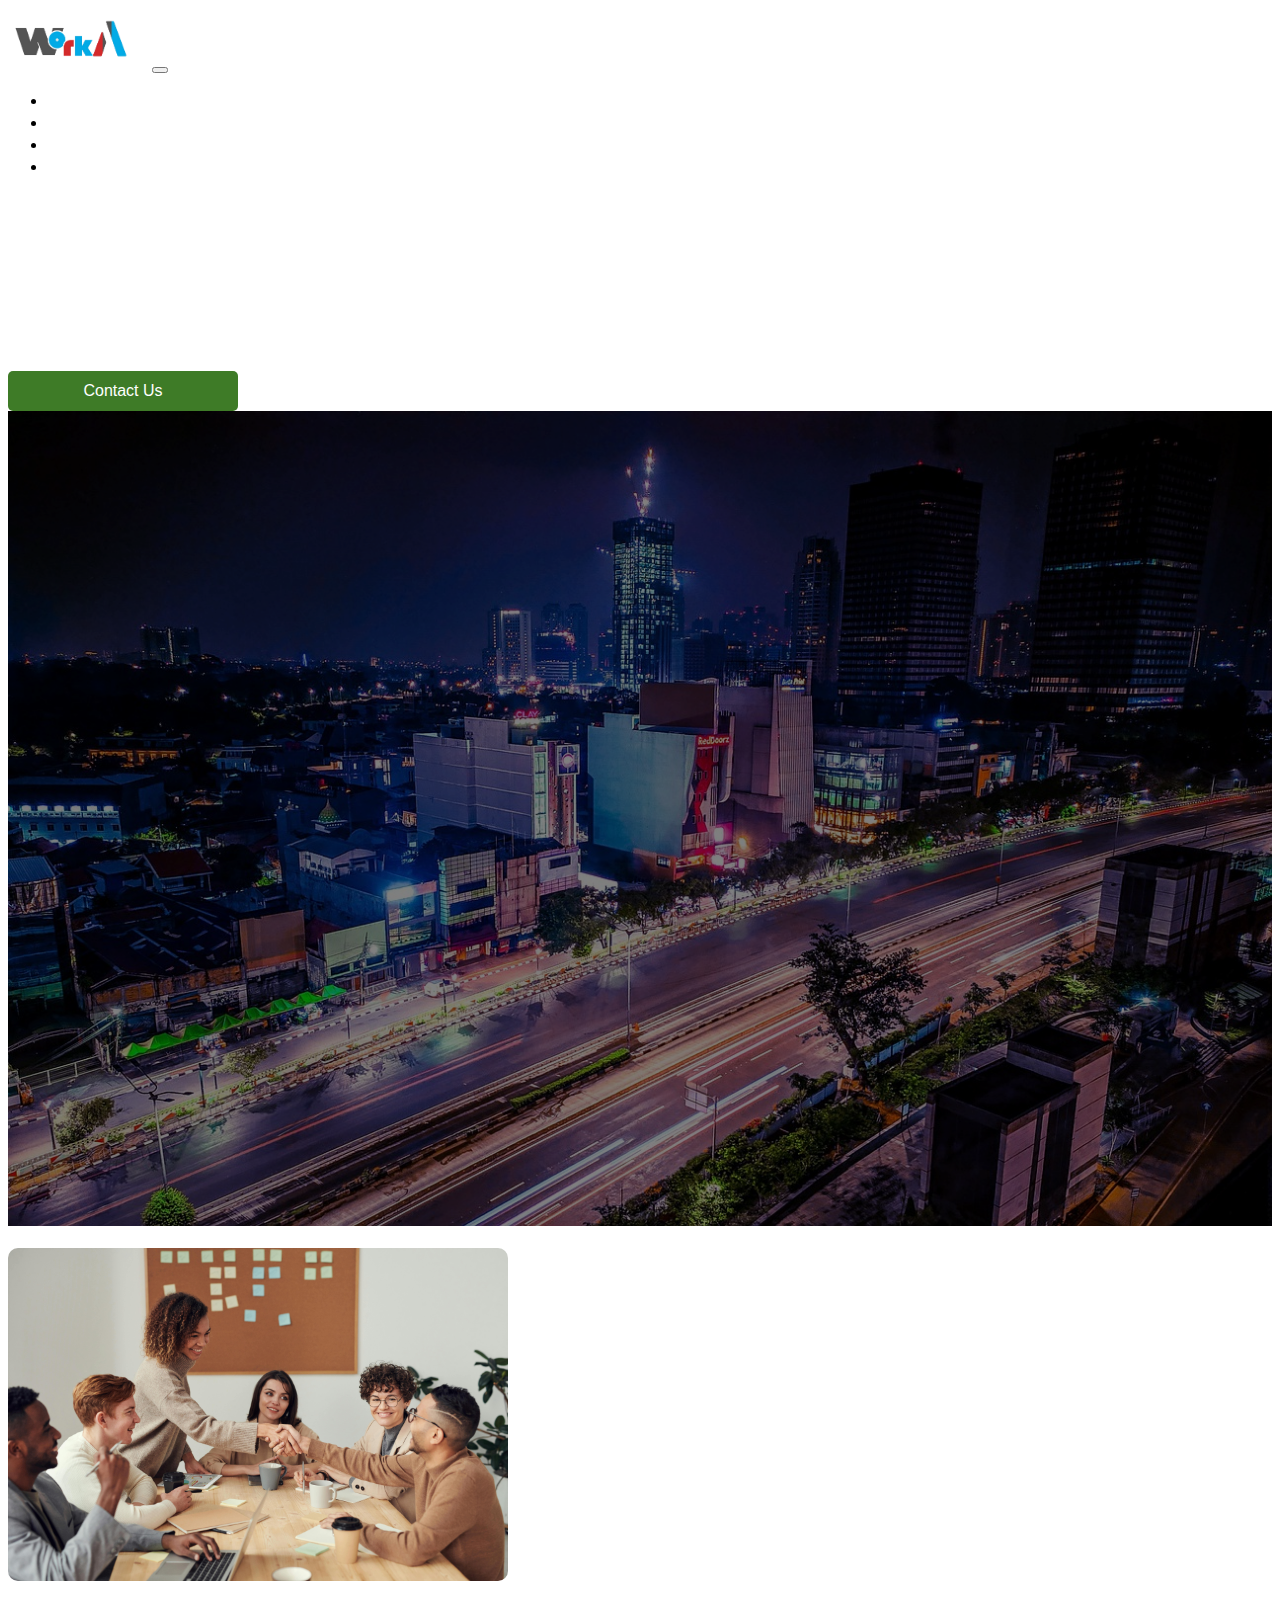
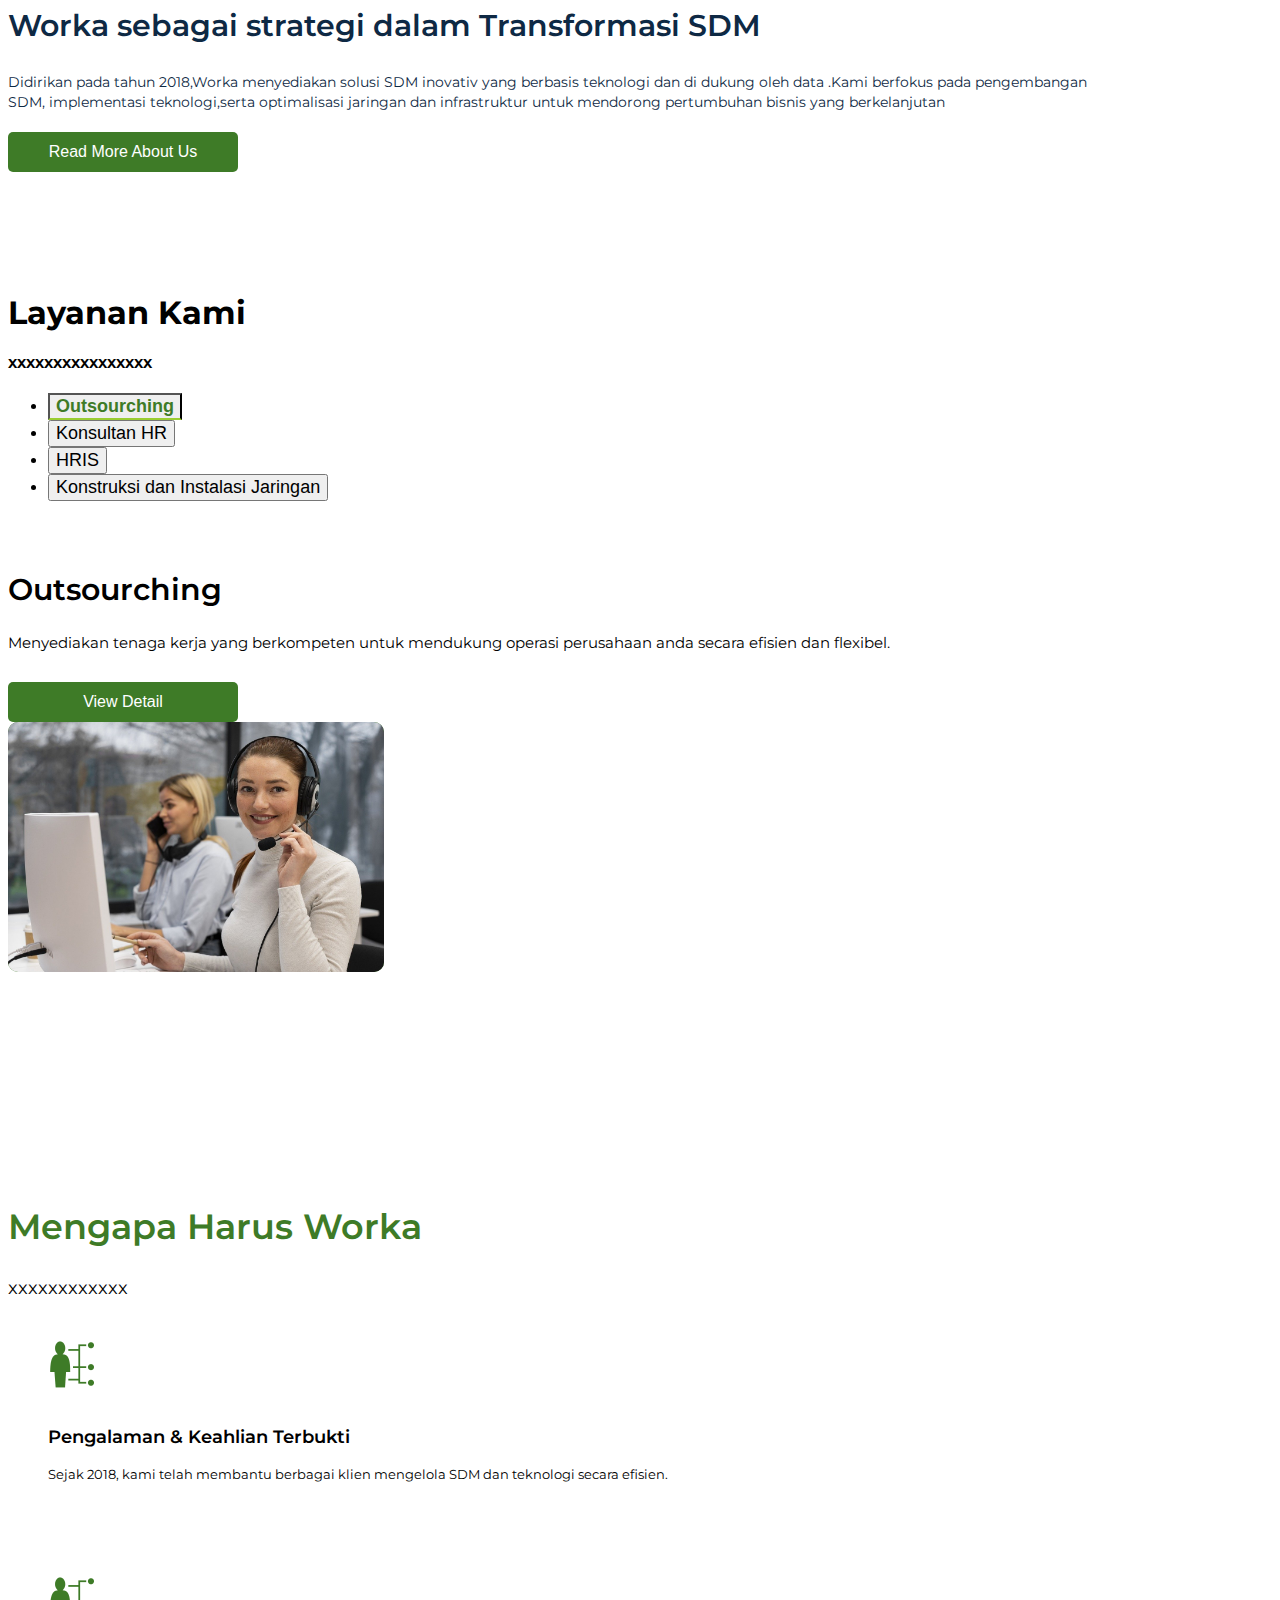
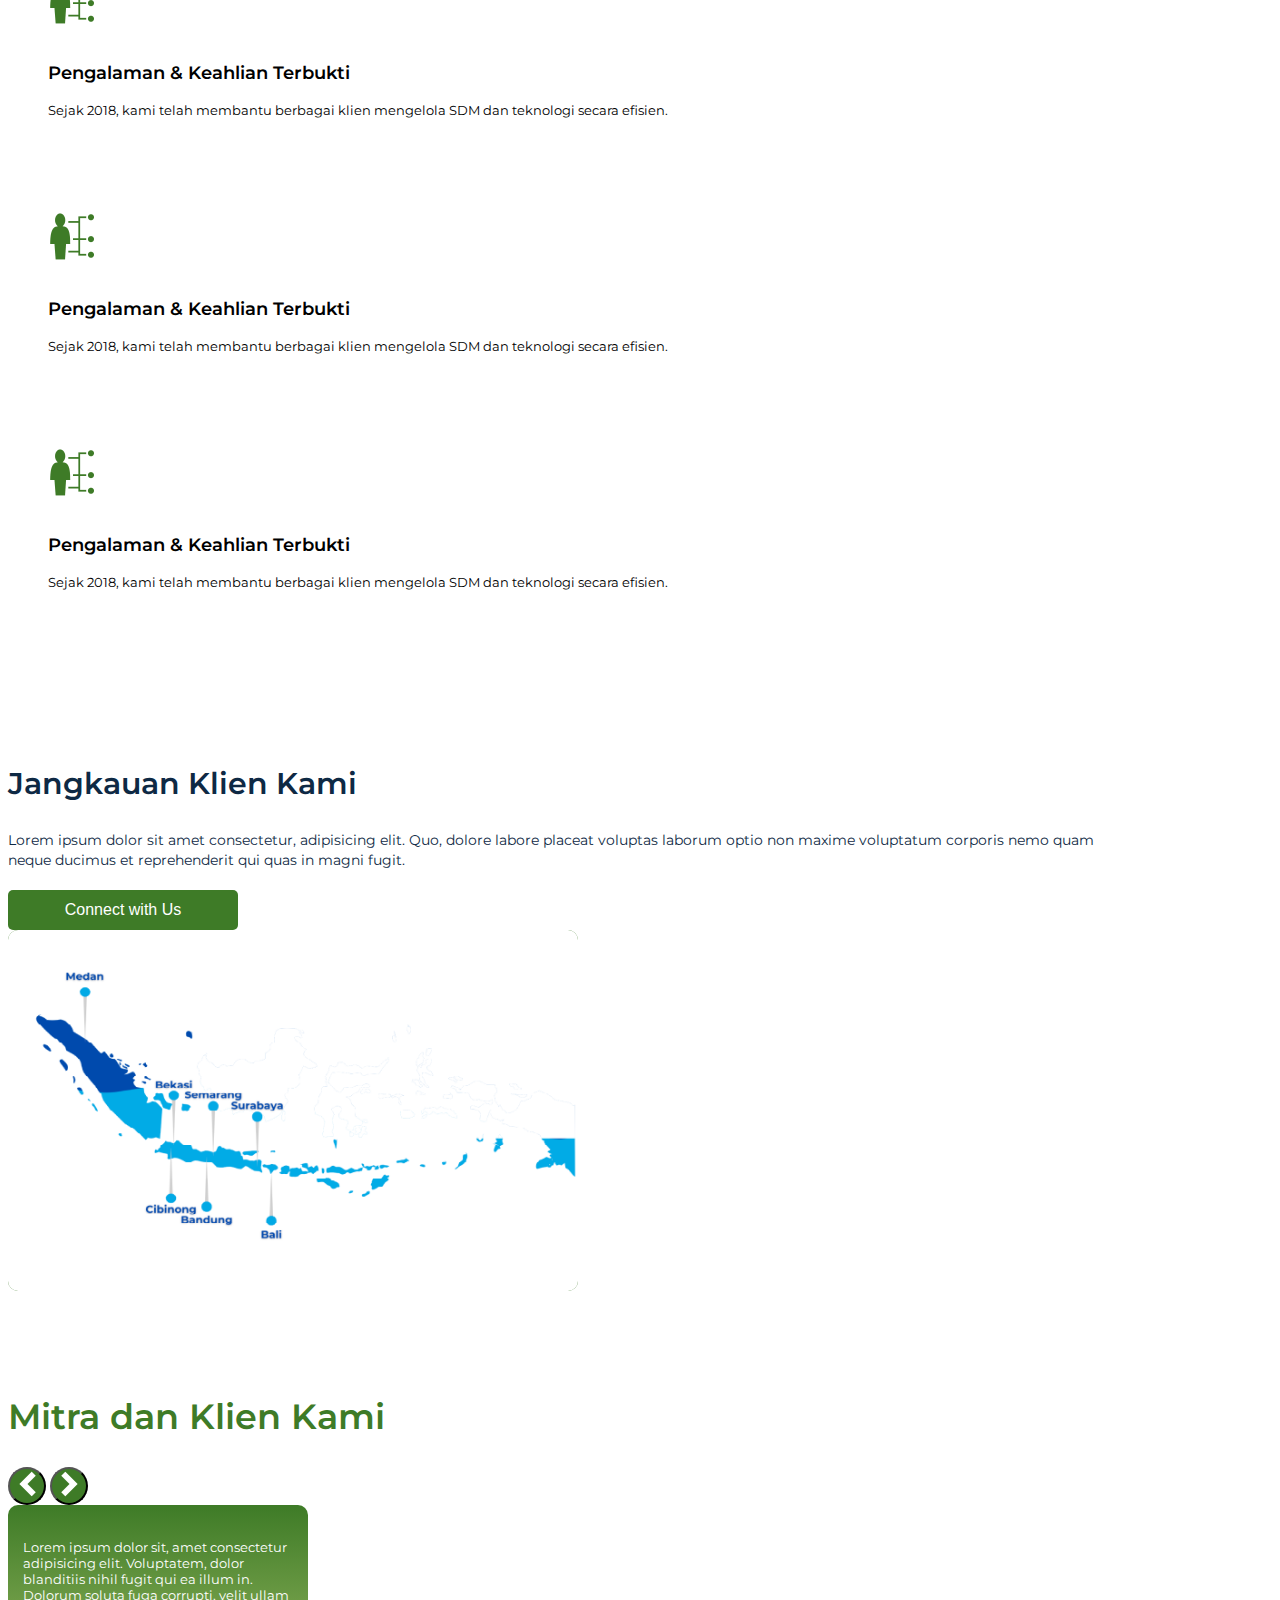
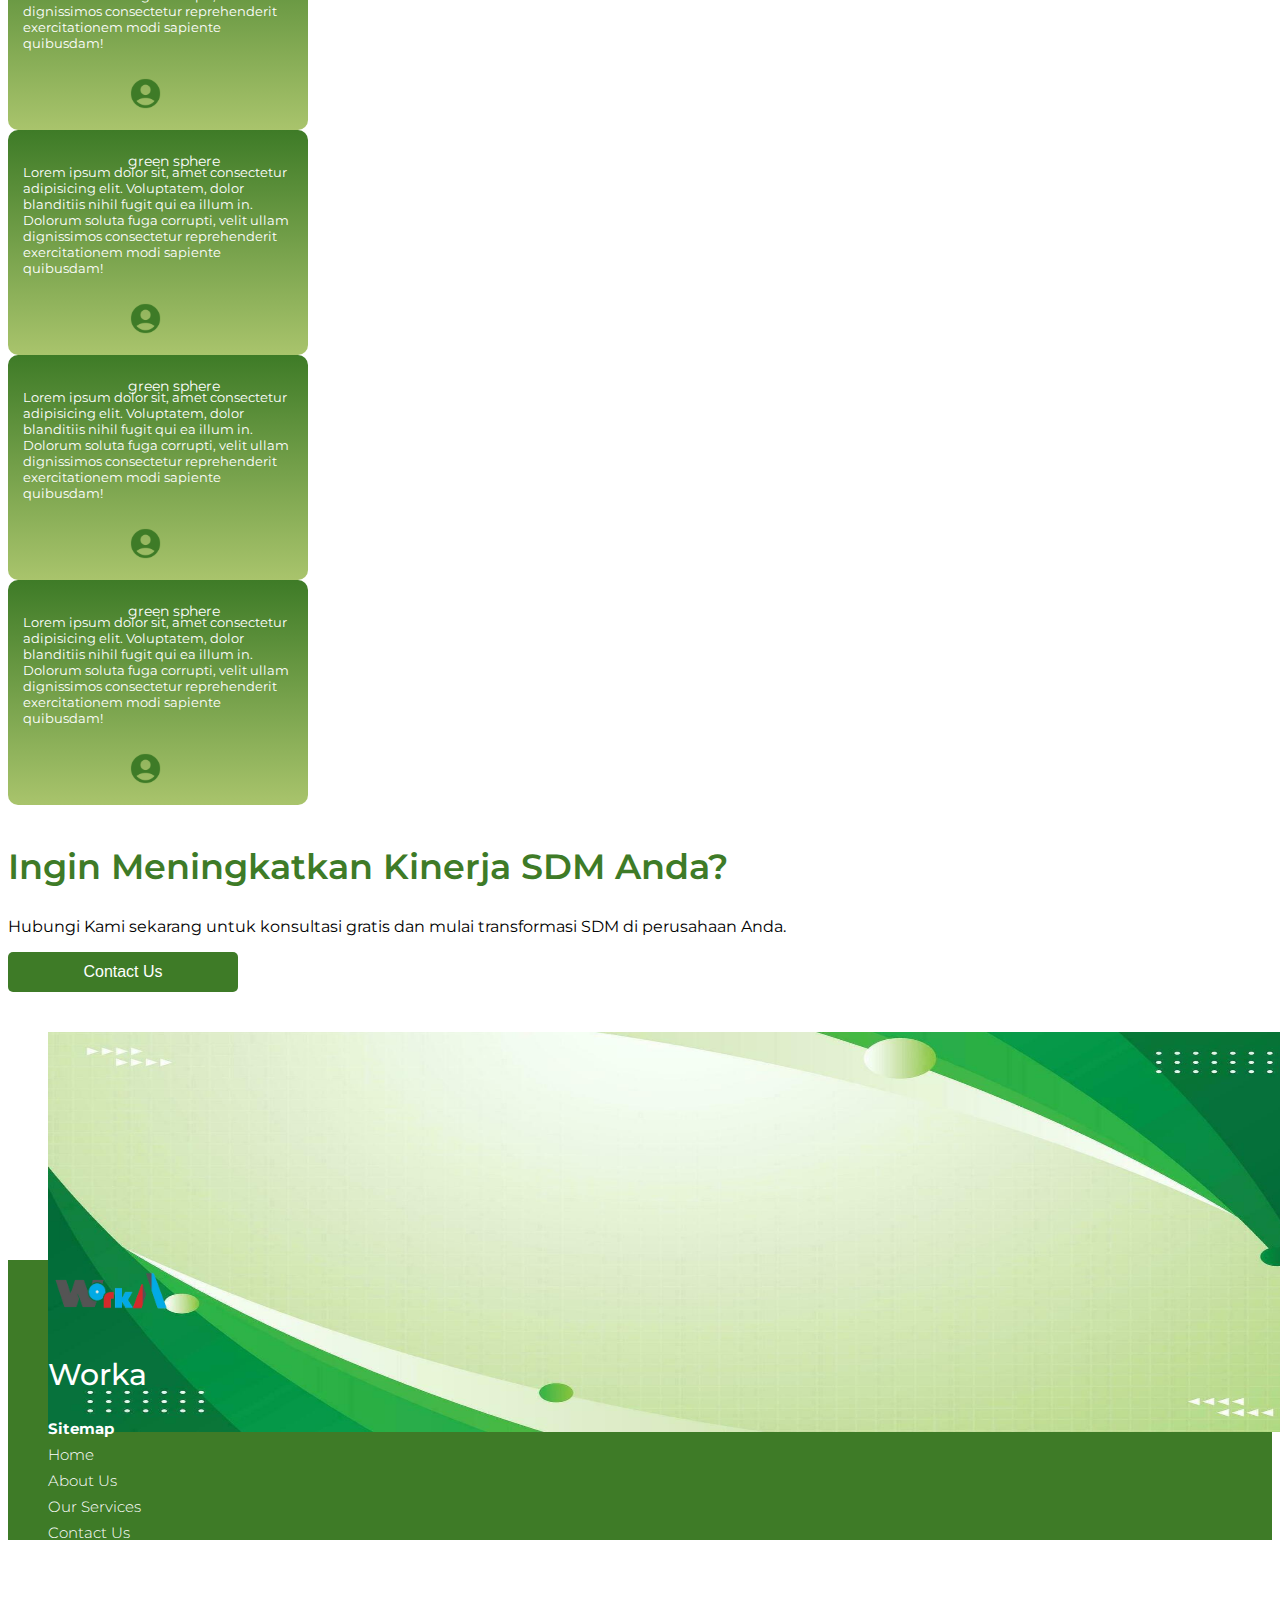
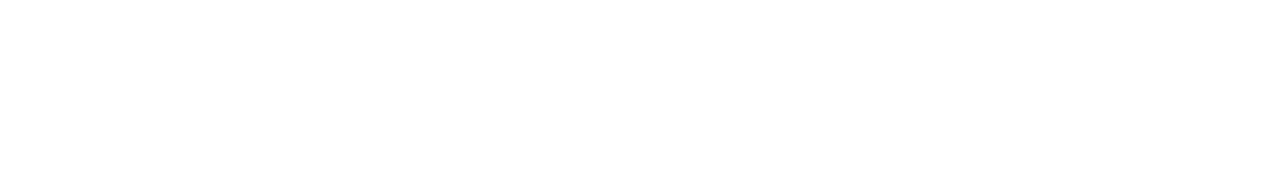
==== index.html @ 9fdd886a "Add files via upload" ====
<!DOCTYPE html>
<html lang="en">
  <head>
    <meta charset="utf-8" />
    <meta name="viewport" content="width=device-width, initial-scale=1" />
    <title>Worka</title>
    <link href="https://cdn.jsdelivr.net/npm/bootstrap@5.2.0/dist/css/bootstrap.min.css" rel="stylesheet" integrity="sha384-gH2yIJqKdNHPEq0n4Mqa/HGKIhSkIHeL5AyhkYV8i59U5AR6csBvApHHNl/vI1Bx" crossorigin="anonymous" />
    <!-- font google -->
    <style>
      @import url('https://fonts.googleapis.com/css2?family=Montserrat:ital,wght@0,100..900;1,100..900&display=swap');
      </style>

    <!-- my style -->
    <link rel="stylesheet" href="css/style.css" />

    <!-- responsive style -->
    <link rel="stylesheet" href="css/responsive.css">

    <!-- logo title -->
    <link rel="icon" href="assets/img/logoWorka.png" type="image/x-icon" />
  </head>
  <body>
    <!-- navbar -->
    <nav class="navbar navbar-expand-lg navbar-dark bg-transparent position-fixed w-100">
      <div class="container">
        <a class="navbar-brand" href="#">
          <img src="assets/img/logoWorka.png" alt="" width="140" class="d-inline-block align-text-top me-3" /></a
        >
        <button class="navbar-toggler" type="button" data-bs-toggle="collapse" data-bs-target="#navbarNav" aria-controls="navbarNav" aria-expanded="false" aria-label="Toggle navigation">
          <span class="navbar-toggler-icon"></span>
        </button>
        <div class="collapse navbar-collapse" id="navbarNav">
          <ul class="navbar-nav ms-auto">
            <li class="nav-item  me-4">
              <a class="nav-link active" aria-current="page" href="#">Home</a>
            </li>
            <li class="nav-item me-4">
              <a class="nav-link" href="ourservice.html">About us</a>
            </li>
            <li class="nav-item me-4">
              <a class="nav-link" href="#">Our Services</a>
            </li>
            <li class="nav-item me-4">
              <a class="nav-link" href="#">Contact Us</a>
            </li>
          </ul>
          
        </div>
      </div>
    </nav>
    <!-- navbar -->

    <!-- hero section -->
    <section id="hero" >
      <div class="container h-100">
        <div class="row h-100">
          <div class="col-md-8 hero-tagline my-auto ">
            <h2>Empowering Your Business 
              with Integrated HR Solutions</h2>
              <p> Solusi inovatif dan berbasis teknologi untuk mengelola SDM secara efisien dan 
                adaptif,dirancang khusus untuk kebutuhan anda </p>
                <button class="button-lg-primary">Contact Us</button>
                

          </div>
        </div>
        <img src="assets/img/backgroundhero.jpg" alt="" class="position-absolute start-0 end-0 bottom-0 img-hero">
        <img src="" alt="" class="accsent-img h-100 position-absolute top-0 start-0">
      </div>
    </section>
    <!-- layanan section -->
    <section id="layanan">
      <div class="container h-100">
        <div class="row h-100">
          <div class="col-6 text-center">
            <img src="assets/img/gambarsection.jpg" alt="" class="gambarsection circle-icon">
          </div>
          <div class="col-md-6 section-tagline ">
            <h2>Worka sebagai strategi dalam Transformasi SDM</h2>
              <p> Didirikan pada tahun 2018,Worka menyediakan solusi SDM inovativ yang berbasis teknologi dan di dukung oleh data .Kami berfokus pada pengembangan SDM, implementasi teknologi,serta optimalisasi jaringan dan infrastruktur untuk mendorong pertumbuhan bisnis yang berkelanjutan </p>
                <button class="button-lg-primary">Read More About Us</button>
                

          </div>
        </div>
       
      </div>
      
      </div>
    </section>

<!-- tabs section -->
<section id="search" class="d-flex align-items-center">
  <div class="container">
    <div class="row">
      <div class="col-12 text-center">
        <h1 class="text-center mb-1">Layanan Kami</h1>
        <h5 class="text-center mb-3">XXXXXXXXXXXXXXXX</h5>
      </div>



      
      <div class="col-10 mx-auto mt-5 ">
        <ul class="nav nav-tabs " id="myTab" role="tablist">
          <li class="nav-item" role="presentation">
            <button class="nav-link  active" id="#OUTSOURCING" data-bs-toggle="tab" data-bs-target="#OUTSOURCING" type="button" role="tab" aria-controls="home" aria-selected="true">Outsourching</button>
          </li>
          <li class="nav-item" role="presentation">
            <button class="nav-link " id="#KONSULTANHR" data-bs-toggle="tab" data-bs-target="#KONSULTANHR" type="button" role="tab" aria-controls="profile" aria-selected="false">Konsultan HR</button>
          </li>
         <li class="nav-item" role="presentation">
          <button class="nav-link " id="#HRIS" data-bs-toggle="tab" data-bs-target="#HRIS" type="button" role="tab" aria-controls="property" aria-selected="false">HRIS</button>
         </li>
         <li class="nav-item" role="presentation">
          <button class="nav-link " id="#KONSTRUKSI" data-bs-toggle="tab" data-bs-target="#KONSTRUKSI" type="button" role="tab" aria-controls="property" aria-selected="false">Konstruksi dan Instalasi Jaringan</button>
         </li>
    </ul>
    <div class="tab-content " id="myTabContent">
      <div class="tab-pane fade show active " id="#OUTSOURCING" role="tabpanel" aria-labelledby="home-tab">
        <!-- DROPDOWN-->
        <div class=" col-12 mx-auto position-relative ">
          <div class="col-5 text-osc  ">
            <h2 class="">Outsourching</h2>
            <p> Menyediakan tenaga kerja yang berkompeten untuk mendukung operasi perusahaan anda secara efisien dan flexibel. </p>
              <button class="button-lg-primary">View Detail</button>
              
          </div>
          
              <div class="col-7">
                <img src="assets/img/outsourching.jpg" alt="" class="gambarsection circle-icon position-absolute end-0  top-0  imgtabs-osc">
               </div>
         </div>
          </div>
        
        </div>
      </div>
      <div class="tab-pane fade show active" id="#KONSULTANHR" role="tabpanel" aria-labelledby="home-tab">
        <!-- DROPDOWN-->
        <!-- <h1>cooming soon</h1> -->
      </div>
      <div class="tab-pane fade" id="HRIS" role="tabpanel" aria-labelledby="home-tab">
        <!-- DROPDOWN-->
        <!-- <h1>cooming soon</h1> -->
      </div>
      <div class="tab-pane fade show active" id="#KONSTRUKSI" role="tabpanel" aria-labelledby="home-tab">
        <!-- DROPDOWN-->
        <!-- <h1>cooming soon</h1> -->
      </div>
      
    </div>
  </div>
</section>


 
 <!-- mengapa section -->
 <section id="mengapa">
  <div class="container">
    <div class="row">
      <div class="col-12 text-center head-mgp">
        <h2>Mengapa Harus Worka</h2>
        <span class="sub-title">xxxxxxxxxxxx</span>
      </div>

    </div>
    <div class="row mt-5">
      <div class="col-3 text-center">
        <div class="card-mgp">
          <div class=" position-relative mx-auto">
            <img src="assets/img/skill-icon.png" alt="" class="mgp-icon position-absolute top-50 start-50 translate-middle">
          </div>  
          <h3 class="mt-4 ">Pengalaman & Keahlian Terbukti</h3>
          <p class="mt-3">Sejak 2018, kami telah membantu berbagai 
            klien mengelola SDM dan teknologi secara efisien.
          </p>            
        </div>
      </div>

      <div class="col-3 text-center">
        <div class="card-mgp">
          <div class=" position-relative mx-auto">
            <img src="assets/img/skill-icon.png" alt="" class="mgp-icon position-absolute top-50 start-50 translate-middle">
          </div>  
          <h3 class="mt-4 ">Pengalaman & Keahlian Terbukti</h3>
          <p class="mt-3">Sejak 2018, kami telah membantu berbagai 
            klien mengelola SDM dan teknologi secara efisien.</p>            
        </div>
      </div>

        <div class="col-3 text-center">
          <div class="card-mgp">
            <div class=" position-relative mx-auto">
              <img src="assets/img/skill-icon.png" alt="" class="mgp-icon position-absolute top-50 start-50 translate-middle">
            </div>  
            <h3 class="mt-4 ">Pengalaman & Keahlian Terbukti</h3>
            <p class="mt-3">Sejak 2018, kami telah membantu berbagai 
              klien mengelola SDM dan teknologi secara efisien.</p>            
          </div>
        </div>

        <div class="col-3 text-center">
          <div class="card-mgp">
            <div class=" position-relative mx-auto">
              <img src="assets/img/skill-icon.png" alt="" class="mgp-icon position-absolute top-50 start-50 translate-middle">
            </div>  
            <h3 class="mt-4 ">Pengalaman & Keahlian Terbukti</h3>
            <p class="mt-3">Sejak 2018, kami telah membantu berbagai 
              klien mengelola SDM dan teknologi secara efisien.</p>            
          </div>
        </div>
    </div>
  </div>
</section>

<!-- jangkauan section -->
<section id="jangkauan">
  <div class="container h-100 ">
    <div class="row h-100 mx-auto">
      <div class="col-5 section-jangkauan ">
        <h2>Jangkauan Klien Kami</h2>
          <p> Lorem ipsum dolor sit amet consectetur, adipisicing elit. Quo, dolore labore placeat voluptas laborum optio non maxime voluptatum corporis nemo quam neque ducimus et reprehenderit qui quas in magni fugit. </p>
            <button class="button-lg-primary">Connect with Us</button>
            

      </div>
      <div class="col-7 text-center">
        <img src="assets/img/jangkauan.png" alt="" class="gambarjangkauan circle-icon">
      </div>
      
    </div>
   
  </div>
  
  </div>
</section>

<!-- mitra section -->
<section id="mitra" class="mt-5 overflow-hidden">
  <div class="container position-relative">
    <div class="row mb-4 mt-5">
      <div class="col-lg-9 col-md-12 text-center text-lg-start">
        <h2>
          Mitra dan Klien Kami
        </h2>
      </div>
      <div class="col-lg-3 col-md-12">
        <button class="btn-mitra me-2"><img src="assets/img/left Arrow.png" alt="" class=" ">
      </button>
      <button class="btn-mitra"><img src="assets/img/Right Arrow.png" alt="" class="">
      </button>
      </div>
      <div class="container position-relative mt-2">
        <div class="row">
          <div class="col-12 d-flex justify-content-start">
            <div class="card-fitur me-3 position-relative">
              <img src="" alt="">
              <div class="overlay position-absolute top-0 bottom-0 start-0 end-0 w-100 h-100 ">
                <div class="card-mitra position-absolute top-50 start-50 translate-middle text-center w-100">
                  <h5>Lorem ipsum dolor sit, amet consectetur adipisicing elit. Voluptatem, dolor blanditiis nihil fugit qui ea illum in. Dolorum soluta fuga corrupti, velit ullam dignissimos consectetur reprehenderit exercitationem modi sapiente quibusdam!</h5>
                  <img src="assets/img/icon-avatar.png" class="img-mitra " alt="">
                  <h6>green sphere</h6>
                </div>
              </div>
            </div>

            <div class="card-fitur me-3 position-relative">
              <img src="" alt="">
              <div class="overlay position-absolute top-0 bottom-0 start-0 end-0 w-100 h-100 ">
                <div class="card-mitra position-absolute top-50 start-50 translate-middle text-center w-100">
                  <h5>Lorem ipsum dolor sit, amet consectetur adipisicing elit. Voluptatem, dolor blanditiis nihil fugit qui ea illum in. Dolorum soluta fuga corrupti, velit ullam dignissimos consectetur reprehenderit exercitationem modi sapiente quibusdam!</h5>
                  <img src="assets/img/icon-avatar.png" class="img-mitra " alt="">
                  <h6>green sphere</h6>
                </div>
              </div>
            </div>

            <div class="card-fitur me-3 position-relative">
              <img src="" alt="">
              <div class="overlay position-absolute top-0 bottom-0 start-0 end-0 w-100 h-100 ">
                <div class="card-mitra position-absolute top-50 start-50 translate-middle text-center w-100">
                  <h5>Lorem ipsum dolor sit, amet consectetur adipisicing elit. Voluptatem, dolor blanditiis nihil fugit qui ea illum in. Dolorum soluta fuga corrupti, velit ullam dignissimos consectetur reprehenderit exercitationem modi sapiente quibusdam!</h5>
                  <img src="assets/img/icon-avatar.png" class="img-mitra " alt="">
                  <h6>green sphere</h6>
                </div>
              </div>
            </div>

            <div class="card-fitur me-3 position-relative">
              <img src="" alt="">
              <div class="overlay position-absolute top-0 bottom-0 start-0 end-0 w-100 h-100 ">
                <div class="card-mitra position-absolute top-50 start-50 translate-middle text-center w-100">
                  <h5>Lorem ipsum dolor sit, amet consectetur adipisicing elit. Voluptatem, dolor blanditiis nihil fugit qui ea illum in. Dolorum soluta fuga corrupti, velit ullam dignissimos consectetur reprehenderit exercitationem modi sapiente quibusdam!</h5>
                  <img src="assets/img/icon-avatar.png" class="img-mitra " alt="">
                  <h6>green sphere</h6>
                </div>
              </div>
            </div>


            

            
          </div>
        </div>
      </div>
      <!-- <button class="button-arrow-left position-absolute end-0 top-0 translate-middle-y">
        <img src="" alt="">
      </button>

      <button class="button-arrow-right position-absolute end-0 top-0 translate-middle-y">
        <img src="" alt="">
      </button> -->
    </div>
  </div>
</section>
<!-- contact us -->
<section id="contact">
  <div class="container h-100">
    <div class="row h-100">
      <div class="   text-center my-auto ">
        <h2>Ingin Meningkatkan Kinerja SDM Anda?</h2>
          <p > Hubungi Kami sekarang untuk konsultasi gratis dan mulai transformasi SDM di perusahaan Anda. </p>
            <button class="button-lg-primary mt-4">Contact Us</button>
            

      </div>
      <img src="assets/img/background-contact.jpg" alt="" class="position-absolute img-contact start-0  my-auto  ">
    </div>
   
  </div>
  
  </div>
</section>
    
<!-- footer` -->
  <footer class="d-flex align-items-center position-relative ">
    <div class="container-fluid">
      <div class="container">
        <div class="row">
          <div class="col-md-3 d-flex align-items-center justify-content-center justify-content-lg-start ">
            
            <a href="#" class="text-worka m"><ul><img src="assets/img/logoWorka.png" alt="" class="img-footer " width="140"></ul>
              <ul class="ms-2 "><h3>Worka</h3></ul></a>
          </div>
          
          <div class="col-md-9 d-flex justify-content-evenly justify-content-center footer-font mt-5">
            <div><ul><h1>Sitemap</h1></ul>
              <ul>Home</ul>
              <ul>About Us</ul>
              <ul>Our Services</ul>
              <ul>Contact Us</ul>
            </div>
            <div><ul><h1>Contact Us</h1></ul>
              <ul>0899999999999</ul>
              <ul>xxxx@gmail.com</ul>
              <ul>komp.ruko imperium</ul>
            </div>
            <div><ul><h1> Us</h1></ul>
              <ul>in</ul>
              
            </div>
            
          </div>
        </div>
        <div class="row position-absolute copyright start-50 translate-middle mt-5">
          <div class="col-12 r">
            <p class="text-center ">Copyright Worka All Right Reserved.</p>
          </div>
        </div>
      </div>
    </div>
  </footer>

  <!-- optional javascript -->
  <script src="js/script.js"></script>
  <script src="https://cdn.jsdelivr.net/npm/bootstrap@5.2.0/dist/js/bootstrap.bundle.min.js" integrity="sha384-A3rJD856KowSb7dwlZdYEkO39Gagi7vIsF0jrRAoQmDKKtQBHUuLZ9AsSv4jD4Xa" crossorigin="anonymous"></script>
  </body>
</html>
---- css/style.css ----
:root {
  --pr-color: #3E7B27;
}

body {
  font-family: "Montserrat", sans-serif;
  background-color: #fff;
}
/* navbar style */
.navbar {
  z-index: 3;
}

/* navbar color */
.nav-color {
  background-color: #3E7B27;
  transition: all-ease-in-out .3s ;
  opacity: 80%;
}

.bg-transparent {
  transition: all-ease-in-out .3s ;
}

*{
  z-index: 2;
}


.nav-link {
  font-size: 18px;
  font-weight: 500;
  color: #fff;
}
.nav-link.active {
  font-weight: 700;
}


/* hero section style */

#hero {
  
  height: 100vh;
  width: 100%;
}

.img-hero {
  width: 100%;
  filter: brightness(50%);

}
.hero-tagline h2 {
  color: #fff;
  font-weight: 600;
  font-size: 40px;
  line-height: 50px;
  margin-top: 70px;
}
.hero-tagline p {
  font-size: 16px;
  color: #fff;
  margin-bottom: 20px;
  margin-top: 20px;
  line-height: 20px;
  width: 85%;
}
.button-lg-primary {
  width: 230px;
  height: 40px;
  background-color: #3E7B27;
  color: #fff;
  border: none;
  font-size: 16px;
  font-weight: 400;
  border-radius: 5px;
}
.accsent-img {
  z-index: 1;
}
.img-hero {
  z-index: 1;
}
/* layanan section */

#layanan {
  padding: 100px 0;
}
.gambarsection{
  width: 500px;
}

.section-tagline h2 {
  margin-top: 20px;
  color: #0e2944;
  font-weight: 600;
  font-size: 30px;
  line-height: 42px;
}
.section-tagline p {
  font-size: 14px;
  color: #0e2944;
  margin-bottom: 20px;
  margin-top: 16px;
  line-height: 20px;
  width: 88%;
}
h2 {
  font-size: 48px;
  font-weight: 500;
  color: var(--pr-color);
}

.sub-title {
  font-size: 18px;
  color: #000;

}
.card-layanan {
  width: 400px;
  height: 313px;
  border-radius: 5px;
  background-color: #fff;
  padding: 40px;
  box-shadow: 0 0 7px 3px rgba(0,0,0,0.05);
  transition: all .2s ease-in;

}
.circle-icon {
  
  background-color: var(--pr-color);
  border-radius: 10px;
  transition: all .1s ease-in;
}
.card-layanan h3{
  color: var(--pr-color);
  font-size: 24px;
  transition: all .2s ease-in;

}
.card-layanan p {
  color: #000;
  font-size: 14px;
  transition: all .3  s ease-in;
}

/* tabs section */
.imgtabs-osc {
  height: 250px;
  width: auto;
  
}
#search{

  .nav-link {
    font-size: 18px;
    font-weight: 500;
    color: #000;
  }
  .nav-link.active {
    font-size: 18px;
    font-weight: 700;
    color: #3E7B27;
    border-bottom: 2px solid yellowgreen;
  }
}

.text-osc h2 {
  color: #000;
  font-weight: 600;
  font-size: 30px;
  margin-top: 70px;
  
}
.text-osc p {
  font-size: 15px;
  color: #000;
  margin-bottom: 30px;
  margin-top: 10px;
  
  
}

/* mengapa section */
#mengapa {
  padding: 100px 0;
  margin-top: 100px;
}
.head-mgp h2 {
  font-size: 35px;
  font-weight: 600;
}
.card-mgp {
  /* width: 400px;
  height: 313px; */
  /* border-radius: 5px; */
  /* background-color: #fff; */
  padding: 40px;
  /* box-shadow: 0 0 7px 3px rgba(0,0,0,0.05); */
  transition: all .2s ease-in;

}
.card-mgp h3 {
  padding-top: 15px;
  font-size: 18px;
  font-weight: 600;
  
}
.card-mgp p{
  font-size: 13px;
}
.mgp-icon {
  width: 50px;
  
}
/* jangkauan section */

.gambarjangkauan {
  width: 570px;
}
.section-jangkauan h2 {
  margin-top: 20px;
  color: #0e2944;
  font-weight: 600;
  font-size: 30px;
  line-height: 42px;
}
.section-jangkauan p {
  font-size: 14px;
  color: #0e2944;
  margin-bottom: 20px;
  margin-top: 16px;
  line-height: 20px;
  width: 88%;
}
/* mitra section */
#mitra {
  margin-top: 100px;
}
#mitra h2{
  font-size: 35px;
  font-weight: 600;
}
.card-fitur {
  background: linear-gradient(to bottom, #3E7B27, #A9C46C);
  width: 300px;
  height: 225px;
  border-radius: 10px;
}
.img-mitra {
  width: 35px;
  height: auto;
  margin-left: 120px;
  margin-top: 10px;
  margin-bottom: 5px;
}
.card-mitra h5 {
  font-size: 13px;
  font-weight: 400;
  color: #fff;
  text-align: left;
  margin: 15px;
}

.card-mitra h6 {
  margin-left: 120px;
  color: #fff;
  font-weight: 400;
  font-size: 14px;
}
.btn-mitra {
  background-color: #3E7B27;
  width: 38px;
  height: 38px;
  border-radius: 50%;
}

/* contact */
#contact {
  width: 100%;
  height: 400px;
  margin-top: 40px;
  
}
.img-contact {
  width: 100%;
  
  height: 400px;
  background-size: cover;
  background-origin: border-box;
  border: 40px solid transparent;

}
.img-contact {
  z-index: 1;
}
#contact h2 {
  margin-top: 30px;
  font-size: 35px;
  font-weight: 600;
}

/* footer */

footer {
  width: 100%;
  height: 280px;
  background-color: #3E7B27;
  
}
.copyright {
  bottom: 1%;
  color: #fff;
  font-weight: 400;
  font-size: 14px;
  line-height: 11px;
  

}
.text-worka:link {
  font-family: 'Montserrat';
  font-style: normal;
  font-weight: 700;
  font-size: 15px;
  text-decoration: none;
  
  
  
}
.text-worka h3 {
  font-family: 'Montserrat';
  font-style: normal;
  font-weight: 500;
  font-size: 30px;
  text-decoration: none;
  color: #FFFFFF;
  
  
}



.footer-font {
  font-family: 'Montserrat';
  font-style: normal;
  font-weight: 300;
  font-size: 15px;
  line-height: 11px;
  color: #FFFFFF;
  text-decoration: none;
  margin-bottom: 70px; 
}
.footer-font h1 {
  font-family: 'Montserrat';
  font-style: normal;
  font-weight: 700;
  font-size: 15px;

  
  color: #FFFFFF;
  text-decoration: none; 
}
---- css/responsive.css ----
@media screen and (max-width : 922px ) {
    .input-cari .button-secondary {
        width: 120px;
        font-size: 14px;
        border-radius: 0;
    }
    .input-cari .button-primary {
        font-size: 24px;
        border-radius: 0 0 10px 10px;
    }
    #rekomendasi {
        margin-top: 100px;
    }
    .button-fitur {
        width: 100%;
    }
    #contact h3 {
        font-size: 30px;
        width: 100%;

    }
    .card-contact {
        width: 100%;
        height: auto;
        
        padding: 52px 48px;
        margin-top: 42px;  
      }
      .card-contact h2 {
        
        font-size: 32px;
        line-height: 42px;
        
      }
      .button-primary {
        display: block;
        width: 100%;
      }
      .button-secondary {
        display: block;
        width: 100%;

      }
}

@media screen and (max-width : 576px ) {
    
    

        
    
    .navbar-collapse {
        background-color: #4DA1A9;
        background:rgba(77, 161, 169, .7);
        padding: 20px;
        
        transition:
    width 2s,
    height 2s,
    background-color 2s,
    rotate 2s;
    }

    .img-hero {
        
        width: auto;
        
    }
    .hero-tagline h2 {
        font-size: 30px;
        line-height: 50px;
    }
    .sub-title {
        font-size: 16px;
    }
    .card-layanan {
        margin: 15px 0 ;
    }
    #search h2 {
        font-size: 42px;
        line-height: 52px;
    }
    #search p {
 
        font-size: 18px;
        line-height: 24px;
    }
    .input-cari .button-secondary {
        width: 50%;
        height: 60px;
        
      }
      .input-cari .button-primary {
        height: 60px;
        width: 30%;
        border-radius: 0 ;
        font-size: 20px;
        
      }
      .input-cari .form-control {
        height: 60px !important;
      }
      footer {
        width: 100%;
        height: 470px;
      } 
        
}

@media screen and (max-width : 375px ){

}
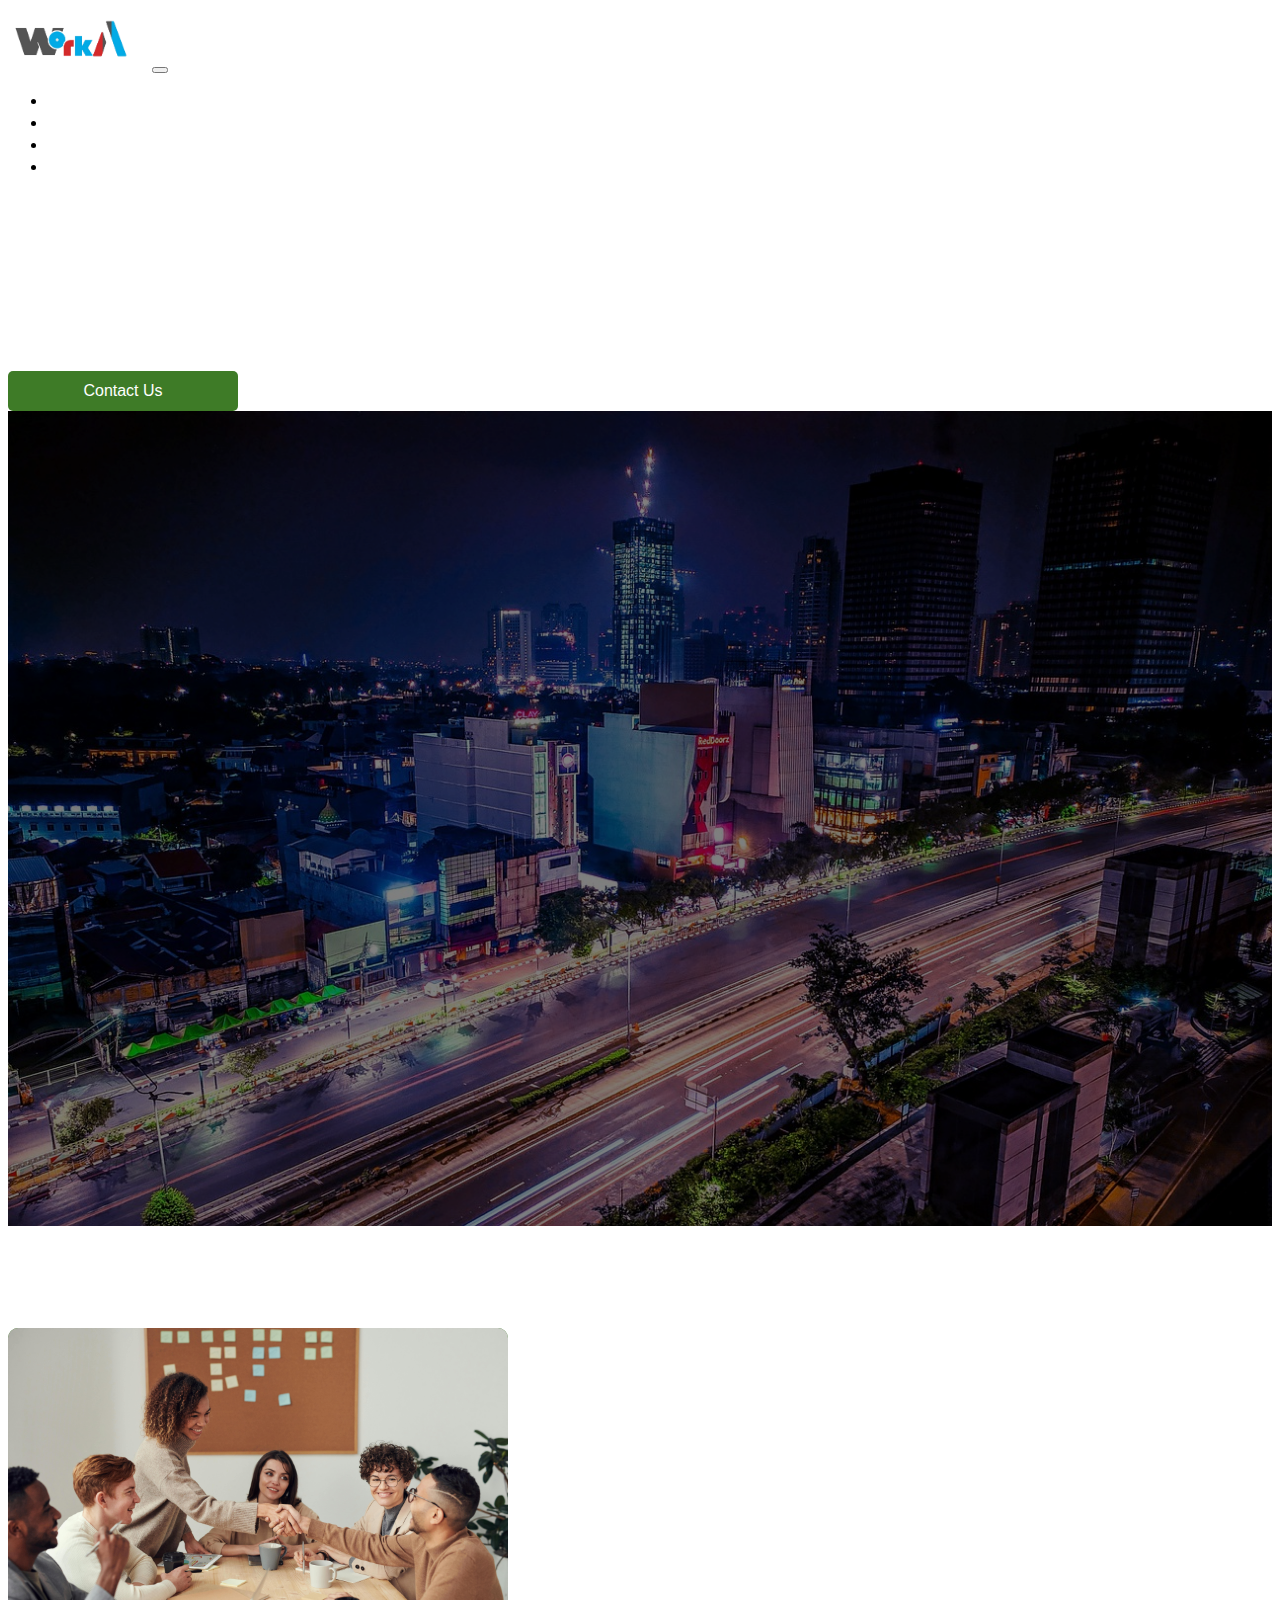
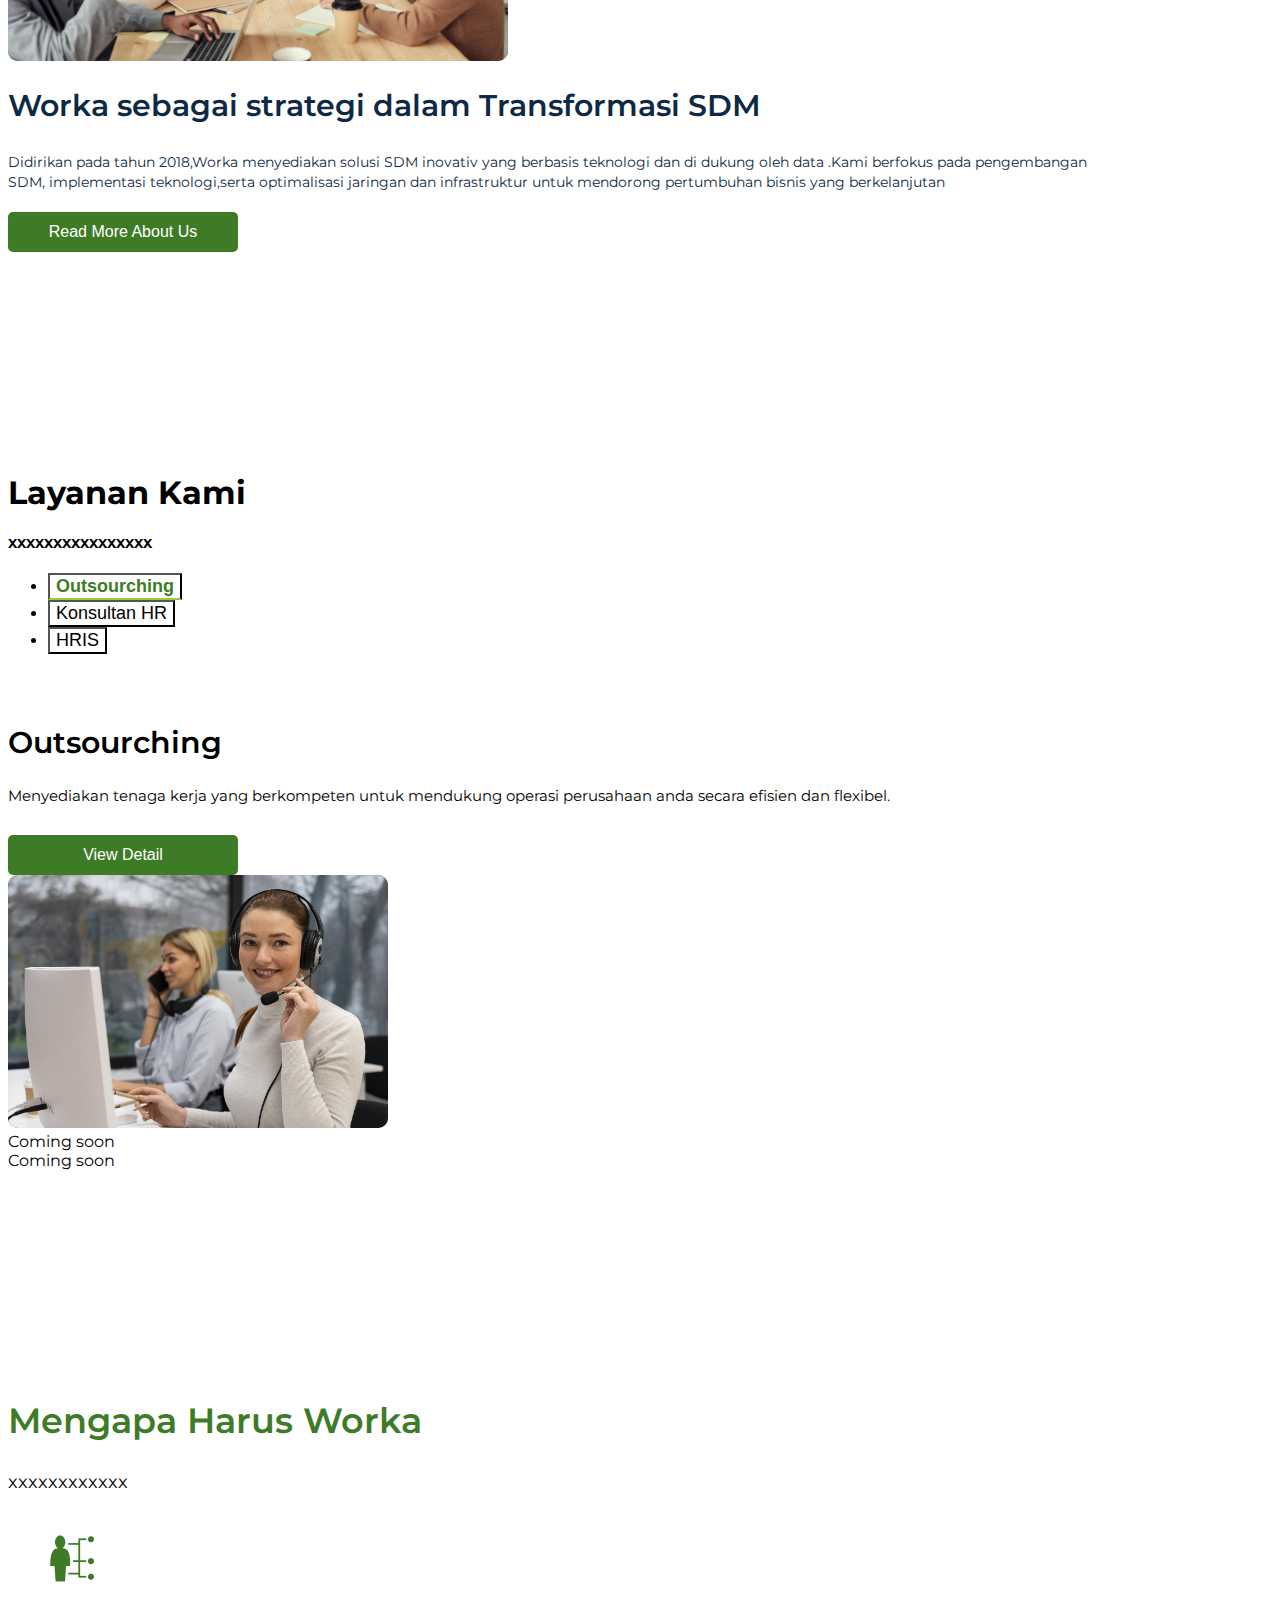
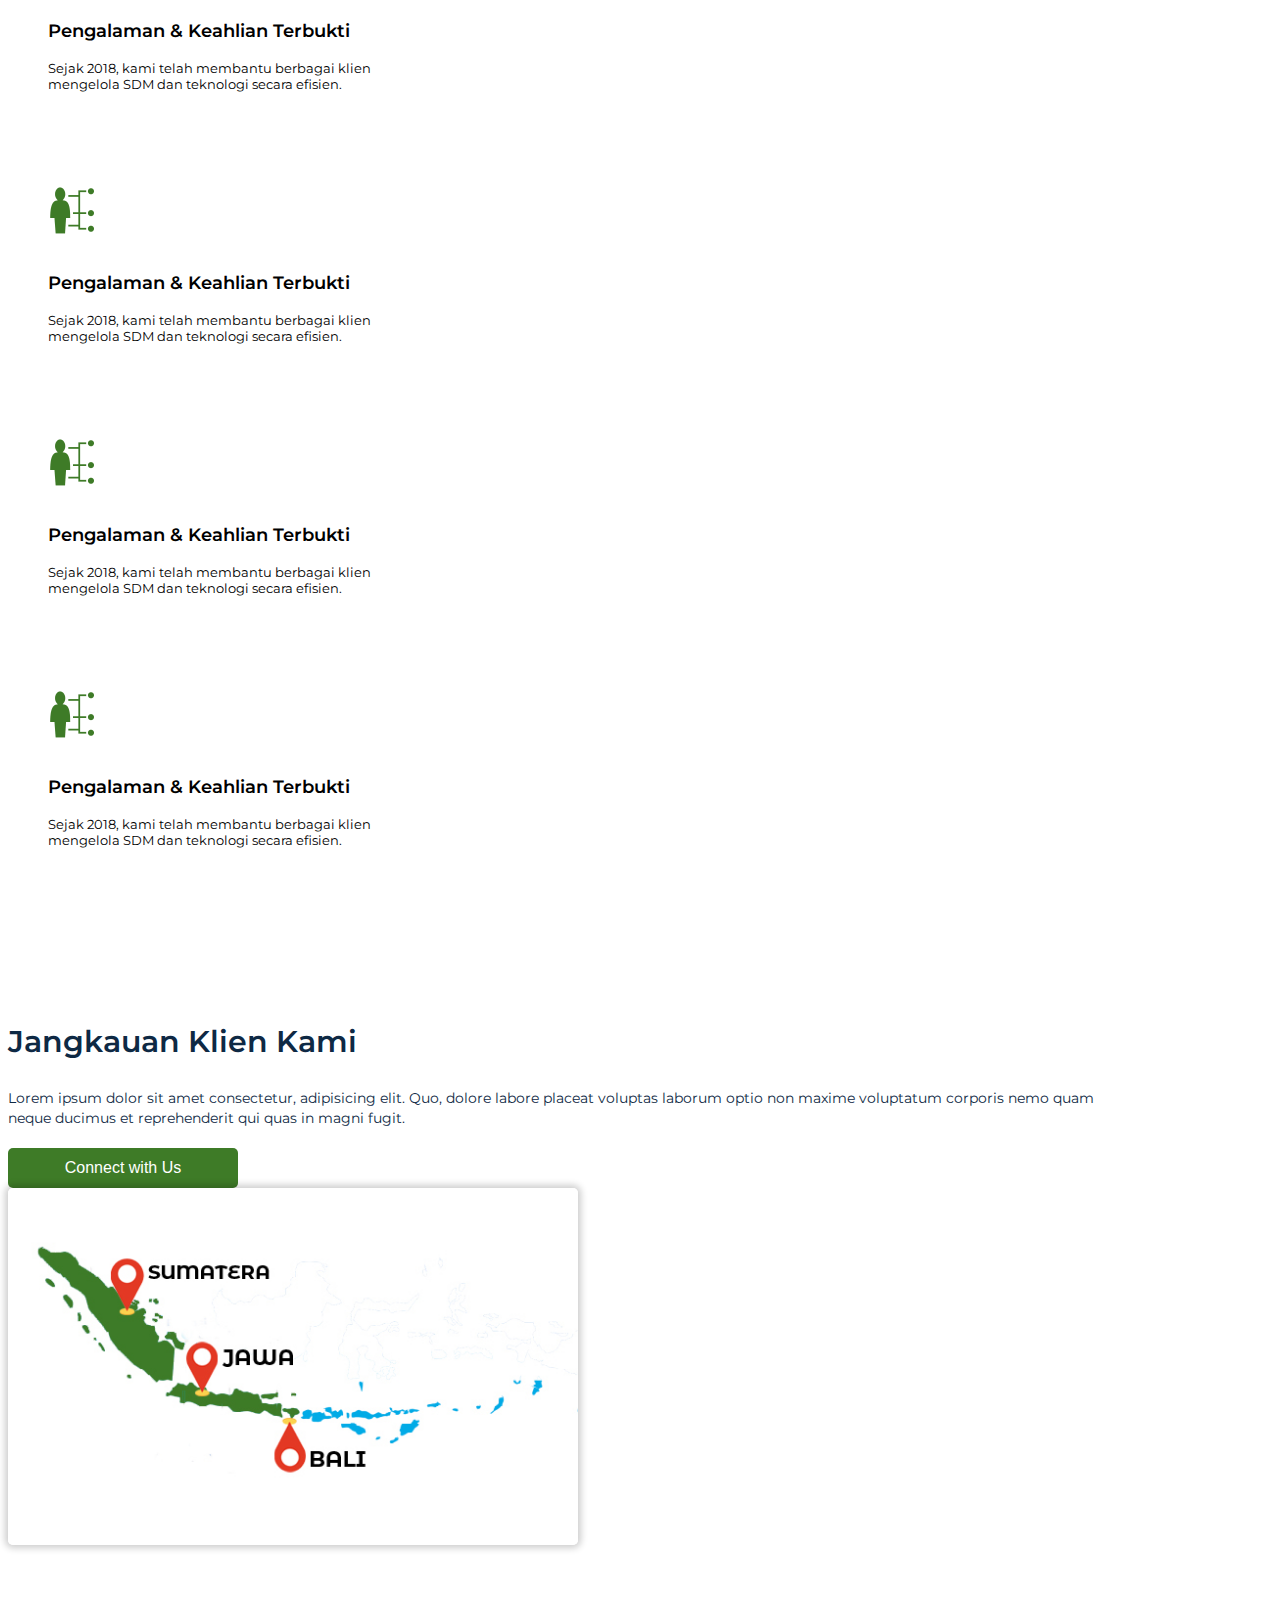
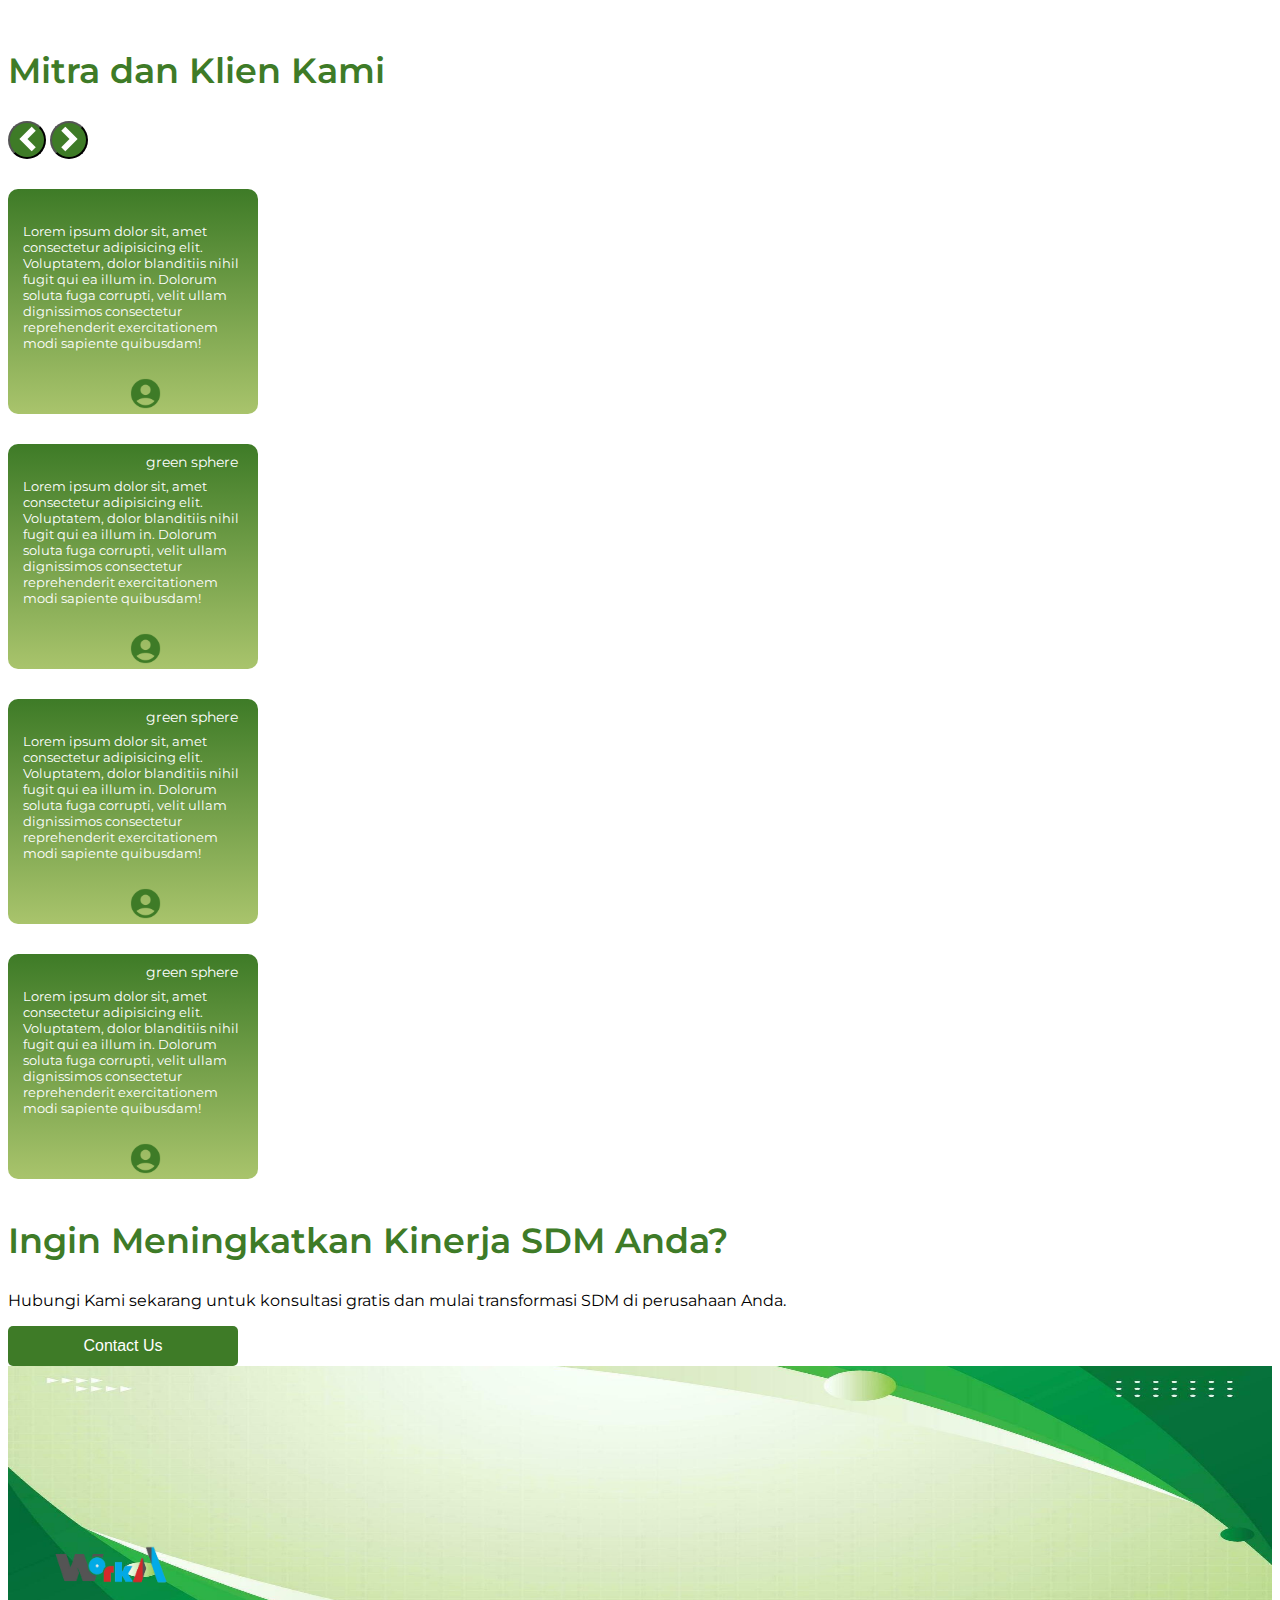
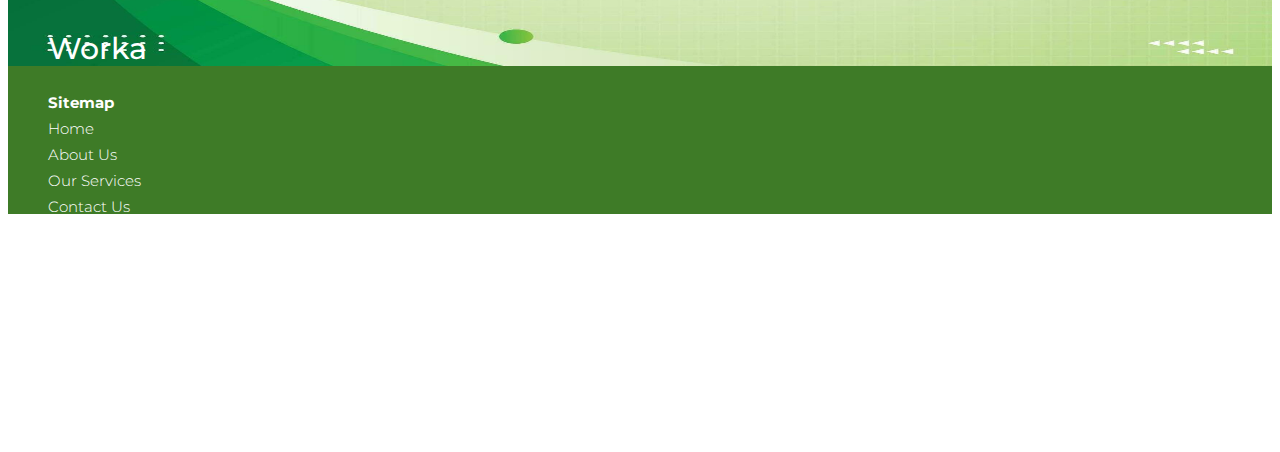
==== commit cbaf37d5: "Add files via upload" ====
--- a/index.html
+++ b/index.html
@@ -35,13 +35,13 @@
               <a class="nav-link active" aria-current="page" href="#">Home</a>
             </li>
             <li class="nav-item me-4">
-              <a class="nav-link" href="ourservice.html">About us</a>
+              <a class="nav-link" href="about us.html">About us</a>
             </li>
             <li class="nav-item me-4">
-              <a class="nav-link" href="#">Our Services</a>
+              <a class="nav-link" href="#search">Our Services</a>
             </li>
             <li class="nav-item me-4">
-              <a class="nav-link" href="#">Contact Us</a>
+              <a class="nav-link" href="contact us.html">Contact Us</a>
             </li>
           </ul>
           
@@ -78,7 +78,7 @@
           <div class="col-md-6 section-tagline ">
             <h2>Worka sebagai strategi dalam Transformasi SDM</h2>
               <p> Didirikan pada tahun 2018,Worka menyediakan solusi SDM inovativ yang berbasis teknologi dan di dukung oleh data .Kami berfokus pada pengembangan SDM, implementasi teknologi,serta optimalisasi jaringan dan infrastruktur untuk mendorong pertumbuhan bisnis yang berkelanjutan </p>
-                <button class="button-lg-primary">Read More About Us</button>
+                <button class="button-lg-primary btn-lyn">Read More About Us</button>
                 
 
           </div>
@@ -91,8 +91,8 @@
 
 <!-- tabs section -->
 <section id="search" class="d-flex align-items-center">
-  <div class="container">
-    <div class="row">
+  <div class="container ">
+    <div class="row ">
       <div class="col-12 text-center">
         <h1 class="text-center mb-1">Layanan Kami</h1>
         <h5 class="text-center mb-3">XXXXXXXXXXXXXXXX</h5>
@@ -102,55 +102,45 @@
 
       
       <div class="col-10 mx-auto mt-5 ">
-        <ul class="nav nav-tabs " id="myTab" role="tablist">
+        <ul class="nav nav-pills mb-3" id="pills-tab" role="tablist">
           <li class="nav-item" role="presentation">
-            <button class="nav-link  active" id="#OUTSOURCING" data-bs-toggle="tab" data-bs-target="#OUTSOURCING" type="button" role="tab" aria-controls="home" aria-selected="true">Outsourching</button>
+            <button class="nav-link active" id="pills-home-tab" data-bs-toggle="pill" data-bs-target="#pills-home" type="button" role="tab" aria-controls="pills-home" aria-selected="true">Outsourching</button>
           </li>
           <li class="nav-item" role="presentation">
-            <button class="nav-link " id="#KONSULTANHR" data-bs-toggle="tab" data-bs-target="#KONSULTANHR" type="button" role="tab" aria-controls="profile" aria-selected="false">Konsultan HR</button>
+            <button class="nav-link" id="pills-profile-tab" data-bs-toggle="pill" data-bs-target="#pills-profile" type="button" role="tab" aria-controls="pills-profile" aria-selected="false">Konsultan HR</button>
           </li>
-         <li class="nav-item" role="presentation">
-          <button class="nav-link " id="#HRIS" data-bs-toggle="tab" data-bs-target="#HRIS" type="button" role="tab" aria-controls="property" aria-selected="false">HRIS</button>
-         </li>
-         <li class="nav-item" role="presentation">
-          <button class="nav-link " id="#KONSTRUKSI" data-bs-toggle="tab" data-bs-target="#KONSTRUKSI" type="button" role="tab" aria-controls="property" aria-selected="false">Konstruksi dan Instalasi Jaringan</button>
-         </li>
-    </ul>
-    <div class="tab-content " id="myTabContent">
-      <div class="tab-pane fade show active " id="#OUTSOURCING" role="tabpanel" aria-labelledby="home-tab">
-        <!-- DROPDOWN-->
-        <div class=" col-12 mx-auto position-relative ">
-          <div class="col-5 text-osc  ">
-            <h2 class="">Outsourching</h2>
-            <p> Menyediakan tenaga kerja yang berkompeten untuk mendukung operasi perusahaan anda secara efisien dan flexibel. </p>
-              <button class="button-lg-primary">View Detail</button>
+          <li class="nav-item" role="presentation">
+            <button class="nav-link" id="pills-contact-tab" data-bs-toggle="pill" data-bs-target="#pills-contact" type="button" role="tab" aria-controls="pills-contact" aria-selected="false">HRIS</button>
+          </li>
+        </ul>
+        <div class="tab-content" id="pills-tabContent">
+          <div class="tab-pane fade show active container h-100 " id="pills-home" role="tabpanel" aria-labelledby="pills-home-tab">
+            <!-- dropdown -->
+            <div class=" col-12 mx-auto  row ">
               
-          </div>
-          
-              <div class="col-7">
-                <img src="assets/img/outsourching.jpg" alt="" class="gambarsection circle-icon position-absolute end-0  top-0  imgtabs-osc">
-               </div>
-         </div>
-          </div>
+            <div class="col-md-5   text-osc  ">
+              <h2 class="">Outsourching</h2>
+              <p> Menyediakan tenaga kerja yang berkompeten untuk mendukung operasi perusahaan anda secara efisien dan flexibel. </p>
+                <button class="button-lg-primary">View Detail</button>
+                
+            </div>
+            <div class="col-7 text-end">
+              <img src="assets/img/outsourching.jpg" alt="" class="gambartabs circle-icon  mt-4 ">
+             </div>
+                
+           </div>
+          </div>
+          <div class="tab-pane fade" id="pills-profile" role="tabpanel" aria-labelledby="pills-profile-tab">Coming soon</div>
+          <div class="tab-pane fade" id="pills-contact" role="tabpanel" aria-labelledby="pills-contact-tab">Coming soon</div>
+        </div>
+      </div>
         
-        </div>
-      </div>
-      <div class="tab-pane fade show active" id="#KONSULTANHR" role="tabpanel" aria-labelledby="home-tab">
-        <!-- DROPDOWN-->
-        <!-- <h1>cooming soon</h1> -->
-      </div>
-      <div class="tab-pane fade" id="HRIS" role="tabpanel" aria-labelledby="home-tab">
-        <!-- DROPDOWN-->
-        <!-- <h1>cooming soon</h1> -->
-      </div>
-      <div class="tab-pane fade show active" id="#KONSTRUKSI" role="tabpanel" aria-labelledby="home-tab">
-        <!-- DROPDOWN-->
-        <!-- <h1>cooming soon</h1> -->
-      </div>
       
     </div>
   </div>
 </section>
+
+
 
 
  
@@ -165,7 +155,7 @@
 
     </div>
     <div class="row mt-5">
-      <div class="col-3 text-center">
+      <div class=" col-6 col-md-3 text-center">
         <div class="card-mgp">
           <div class=" position-relative mx-auto">
             <img src="assets/img/skill-icon.png" alt="" class="mgp-icon position-absolute top-50 start-50 translate-middle">
@@ -177,7 +167,7 @@
         </div>
       </div>
 
-      <div class="col-3 text-center">
+      <div class=" col-6 col-md-3 text-center">
         <div class="card-mgp">
           <div class=" position-relative mx-auto">
             <img src="assets/img/skill-icon.png" alt="" class="mgp-icon position-absolute top-50 start-50 translate-middle">
@@ -188,7 +178,7 @@
         </div>
       </div>
 
-        <div class="col-3 text-center">
+        <div class="col-6 col-md-3 text-center">
           <div class="card-mgp">
             <div class=" position-relative mx-auto">
               <img src="assets/img/skill-icon.png" alt="" class="mgp-icon position-absolute top-50 start-50 translate-middle">
@@ -199,7 +189,7 @@
           </div>
         </div>
 
-        <div class="col-3 text-center">
+        <div class="col-6 col-md-3 text-center">
           <div class="card-mgp">
             <div class=" position-relative mx-auto">
               <img src="assets/img/skill-icon.png" alt="" class="mgp-icon position-absolute top-50 start-50 translate-middle">
@@ -217,15 +207,15 @@
 <section id="jangkauan">
   <div class="container h-100 ">
     <div class="row h-100 mx-auto">
-      <div class="col-5 section-jangkauan ">
+      <div class="col-md-5 section-jangkauan ">
         <h2>Jangkauan Klien Kami</h2>
-          <p> Lorem ipsum dolor sit amet consectetur, adipisicing elit. Quo, dolore labore placeat voluptas laborum optio non maxime voluptatum corporis nemo quam neque ducimus et reprehenderit qui quas in magni fugit. </p>
+          <p class="justify-content-center"> Lorem ipsum dolor sit amet consectetur, adipisicing elit. Quo, dolore labore placeat voluptas laborum optio non maxime voluptatum corporis nemo quam neque ducimus et reprehenderit qui quas in magni fugit. </p>
             <button class="button-lg-primary">Connect with Us</button>
             
 
       </div>
       <div class="col-7 text-center">
-        <img src="assets/img/jangkauan.png" alt="" class="gambarjangkauan circle-icon">
+        <img src="assets/img/jangkauanJBS.jpg" alt="" class="gambarjangkauan circle-icon">
       </div>
       
     </div>
@@ -250,10 +240,21 @@
       <button class="btn-mitra"><img src="assets/img/Right Arrow.png" alt="" class="">
       </button>
       </div>
-      <div class="container position-relative mt-2">
-        <div class="row">
-          <div class="col-12 d-flex justify-content-start">
-            <div class="card-fitur me-3 position-relative">
+      <div class="container  mt-2">
+        
+          <div class="row text-center mx-auto">
+            <div class="card-fitur  position-relative col-6 col-md-3">
+              <img src="" alt="">
+              <div class="overlay position-absolute top-0 bottom-0 start-0 end-0 w-100 h-100 ">
+                <div class="card-mitra position-absolute top-50 start-50 translate-middle text-center w-100">
+                  <h5>Lorem ipsum dolor sit, amet consectetur adipisicing elit. Voluptatem, dolor blanditiis nihil fugit qui ea illum in. Dolorum soluta fuga corrupti, velit ullam dignissimos consectetur reprehenderit exercitationem modi sapiente quibusdam!</h5>
+                  <img src="assets/img/icon-avatar.png" class="img-mitra  " alt="">
+                  <h6>green sphere</h6>
+                </div>
+              </div>
+            </div>
+
+            <div class="card-fitur  position-relative col-6 col-md-3">
               <img src="" alt="">
               <div class="overlay position-absolute top-0 bottom-0 start-0 end-0 w-100 h-100 ">
                 <div class="card-mitra position-absolute top-50 start-50 translate-middle text-center w-100">
@@ -264,7 +265,7 @@
               </div>
             </div>
 
-            <div class="card-fitur me-3 position-relative">
+            <div class="card-fitur  position-relative col-6 col-md-3">
               <img src="" alt="">
               <div class="overlay position-absolute top-0 bottom-0 start-0 end-0 w-100 h-100 ">
                 <div class="card-mitra position-absolute top-50 start-50 translate-middle text-center w-100">
@@ -275,7 +276,7 @@
               </div>
             </div>
 
-            <div class="card-fitur me-3 position-relative">
+            <div class="card-fitur  position-relative col-6 col-md-3">
               <img src="" alt="">
               <div class="overlay position-absolute top-0 bottom-0 start-0 end-0 w-100 h-100 ">
                 <div class="card-mitra position-absolute top-50 start-50 translate-middle text-center w-100">
@@ -286,22 +287,11 @@
               </div>
             </div>
 
-            <div class="card-fitur me-3 position-relative">
-              <img src="" alt="">
-              <div class="overlay position-absolute top-0 bottom-0 start-0 end-0 w-100 h-100 ">
-                <div class="card-mitra position-absolute top-50 start-50 translate-middle text-center w-100">
-                  <h5>Lorem ipsum dolor sit, amet consectetur adipisicing elit. Voluptatem, dolor blanditiis nihil fugit qui ea illum in. Dolorum soluta fuga corrupti, velit ullam dignissimos consectetur reprehenderit exercitationem modi sapiente quibusdam!</h5>
-                  <img src="assets/img/icon-avatar.png" class="img-mitra " alt="">
-                  <h6>green sphere</h6>
-                </div>
-              </div>
-            </div>
-
-
-            
-
-            
-          </div>
+
+            
+
+            
+          
         </div>
       </div>
       <!-- <button class="button-arrow-left position-absolute end-0 top-0 translate-middle-y">
@@ -321,11 +311,11 @@
       <div class="   text-center my-auto ">
         <h2>Ingin Meningkatkan Kinerja SDM Anda?</h2>
           <p > Hubungi Kami sekarang untuk konsultasi gratis dan mulai transformasi SDM di perusahaan Anda. </p>
-            <button class="button-lg-primary mt-4">Contact Us</button>
-            
-
-      </div>
-      <img src="assets/img/background-contact.jpg" alt="" class="position-absolute img-contact start-0  my-auto  ">
+            <button class="button-lg-primary mt-4 btn-contact">Contact Us</button>
+            
+
+      </div>
+      <img src="assets/img/background-contact.jpg" alt="" class="position-absolute img-contact start-0  end-0 ">
     </div>
    
   </div>
@@ -340,7 +330,7 @@
         <div class="row">
           <div class="col-md-3 d-flex align-items-center justify-content-center justify-content-lg-start ">
             
-            <a href="#" class="text-worka m"><ul><img src="assets/img/logoWorka.png" alt="" class="img-footer " width="140"></ul>
+            <a href="#" class="text-worka "><ul><img src="assets/img/logoWorka.png" alt="" class="img-footer " width="140"></ul>
               <ul class="ms-2 "><h3>Worka</h3></ul></a>
           </div>
           
@@ -364,8 +354,8 @@
           </div>
         </div>
         <div class="row position-absolute copyright start-50 translate-middle mt-5">
-          <div class="col-12 r">
-            <p class="text-center ">Copyright Worka All Right Reserved.</p>
+          <div class="col-12 ">
+            <p class="text-center copyright">Copyright Worka All Right Reserved.</p>
           </div>
         </div>
       </div>
--- a/css/style.css
+++ b/css/style.css
@@ -85,6 +85,7 @@
 
 #layanan {
   padding: 100px 0;
+  margin-top: 80px;
 }
 .gambarsection{
   width: 500px;
@@ -145,17 +146,16 @@
 }
 
 /* tabs section */
-.imgtabs-osc {
-  height: 250px;
-  width: auto;
-  
-}
+
+  
 #search{
+  padding-top: 100px;
 
   .nav-link {
     font-size: 18px;
     font-weight: 500;
     color: #000;
+    background-color: #fff;
   }
   .nav-link.active {
     font-size: 18px;
@@ -180,6 +180,9 @@
   
   
 }
+.gambartabs{
+  width: 380px;
+}
 
 /* mengapa section */
 #mengapa {
@@ -197,7 +200,7 @@
   /* background-color: #fff; */
   padding: 40px;
   /* box-shadow: 0 0 7px 3px rgba(0,0,0,0.05); */
-  transition: all .2s ease-in;
+  width: 350px;
 
 }
 .card-mgp h3 {
@@ -217,6 +220,11 @@
 
 .gambarjangkauan {
   width: 570px;
+  border-radius: 5px;
+  background-color: #fff;
+  
+  box-shadow: 0 0 7px 3px rgba(0,0,0,0.2);
+  
 }
 .section-jangkauan h2 {
   margin-top: 20px;
@@ -243,9 +251,11 @@
 }
 .card-fitur {
   background: linear-gradient(to bottom, #3E7B27, #A9C46C);
-  width: 300px;
+  width: 250px;
   height: 225px;
   border-radius: 10px;
+  margin-right: 19px;
+  margin-top: 30px;
 }
 .img-mitra {
   width: 35px;
@@ -263,10 +273,12 @@
 }
 
 .card-mitra h6 {
-  margin-left: 120px;
+  text-align: right;
   color: #fff;
   font-weight: 400;
   font-size: 14px;
+  margin-right: 20px;
+  margin-bottom: 13px;
 }
 .btn-mitra {
   background-color: #3E7B27;
@@ -278,17 +290,16 @@
 /* contact */
 #contact {
   width: 100%;
-  height: 400px;
+  height: 300px;
   margin-top: 40px;
   
 }
 .img-contact {
   width: 100%;
   
-  height: 400px;
+  height: 300px;
   background-size: cover;
-  background-origin: border-box;
-  border: 40px solid transparent;
+  
 
 }
 .img-contact {
@@ -359,4 +370,20 @@
   
   color: #FFFFFF;
   text-decoration: none; 
-}+}
+
+.visi-sec p {
+  font-size: 15px;
+  width: 800px;
+}
+.tkh{
+  margin-top: 50px;
+}
+.tkh-icon {
+  width: 200px;
+  border-radius: 50%;
+}
+.tkh-text {
+  margin-top: 100px;
+}
+
--- a/css/responsive.css
+++ b/css/responsive.css
@@ -1,4 +1,7 @@
 @media screen and (max-width : 922px ) {
+  .img-hero {
+    width: 922px;
+  }
     .input-cari .button-secondary {
         width: 120px;
         font-size: 14px;
@@ -46,12 +49,12 @@
 @media screen and (max-width : 576px ) {
     
     
-
+  
         
     
     .navbar-collapse {
-        background-color: #4DA1A9;
-        background:rgba(77, 161, 169, .7);
+        background-color: #fff;
+        background:rgba(62, 123, 39, .7);
         padding: 20px;
         
         transition:
@@ -60,12 +63,12 @@
     background-color 2s,
     rotate 2s;
     }
-
     .img-hero {
-        
-        width: auto;
-        
-    }
+      width: 576px;
+      height: 100%;
+    }
+
+    
     .hero-tagline h2 {
         font-size: 30px;
         line-height: 50px;
@@ -73,17 +76,83 @@
     .sub-title {
         font-size: 16px;
     }
+    #layanan{
+      margin-top: 20px;
+    }
+    #layanan h2{
+      font-size: 25px;
+      line-height: 33px;
+    }
+    #layanan p{
+      font-size: 15px;
+      line-height: 17px;
+    }
     .card-layanan {
         margin: 15px 0 ;
     }
+    #search{
+
+      .nav-link {
+        font-size: 15px;
+        font-weight: 500;
+        
+      }
+    }
     #search h2 {
-        font-size: 42px;
-        line-height: 52px;
+        margin-top: 20px;
+        font-size: 28px;
+        line-height: 20px;
     }
     #search p {
  
-        font-size: 18px;
-        line-height: 24px;
+        font-size: 15px;
+        line-height: 20px;
+    }
+    .gambarsection {
+      width: 360px;
+    }
+    .gambartabs{
+      width: 300px;
+      
+    }
+    .btn-lyn{
+      margin-top: 14px;
+    }
+    .card-mgp {
+      
+      padding: 40px;
+      width: 240px;
+    
+    }
+    .gambarjangkauan{
+      width: 420px;
+      margin-top: 30px;
+    }
+    .card-fitur {
+      
+      width: 200px;
+      height: 225px;
+      
+    }
+    .img-mitra {
+      width: 30px;
+      height: auto;
+      margin-left: 100px;
+      margin-top: 10px;
+      margin-bottom: 5px;
+    }
+    .card-mitra h5 {
+      font-size: 10px;
+      font-weight: 400;
+      
+    }
+    
+    .card-mitra h6 {
+      
+      color: #fff;
+      font-weight: 400;
+      font-size: 11px;
+      margin-right: 17px;
     }
     .input-cari .button-secondary {
         width: 50%;
@@ -100,10 +169,59 @@
       .input-cari .form-control {
         height: 60px !important;
       }
+      #contact {
+        width: 100%;
+        height: 200px;
+        margin-top: 40px;
+        
+      }
+      .img-contact {
+        width: 100%;
+        
+        height: 200px;
+        background-size: cover;
+        
+      
+      }
+      
+      #contact h2 {
+        margin-top: 52px;
+        font-size: 15px;
+        font-weight: 600;
+      }
+      #contact p {
+        margin-top: 10px;
+        font-size: 10px;
+        margin-left: 30px;
+        margin-right: 30px;
+      }
+      .btn-contact{
+        width: 150px;
+        height: 25px;
+        font-size: 12px;
+        margin-bottom: 20px;
+      }
       footer {
         width: 100%;
         height: 470px;
       } 
+      .text-worka h3{
+        font-size: 20px;
+        margin-top: -15px;
+        padding-left: 20px;
+      }
+      .footer-font {
+        font-size: 10px;
+        margin-bottom: 10px;
+      }
+      .copyright {
+        font-size: 10px;
+        
+      }
+      .visi-sec p {
+        font-size: 10px;
+        width: 450px;
+      }
         
 }
 
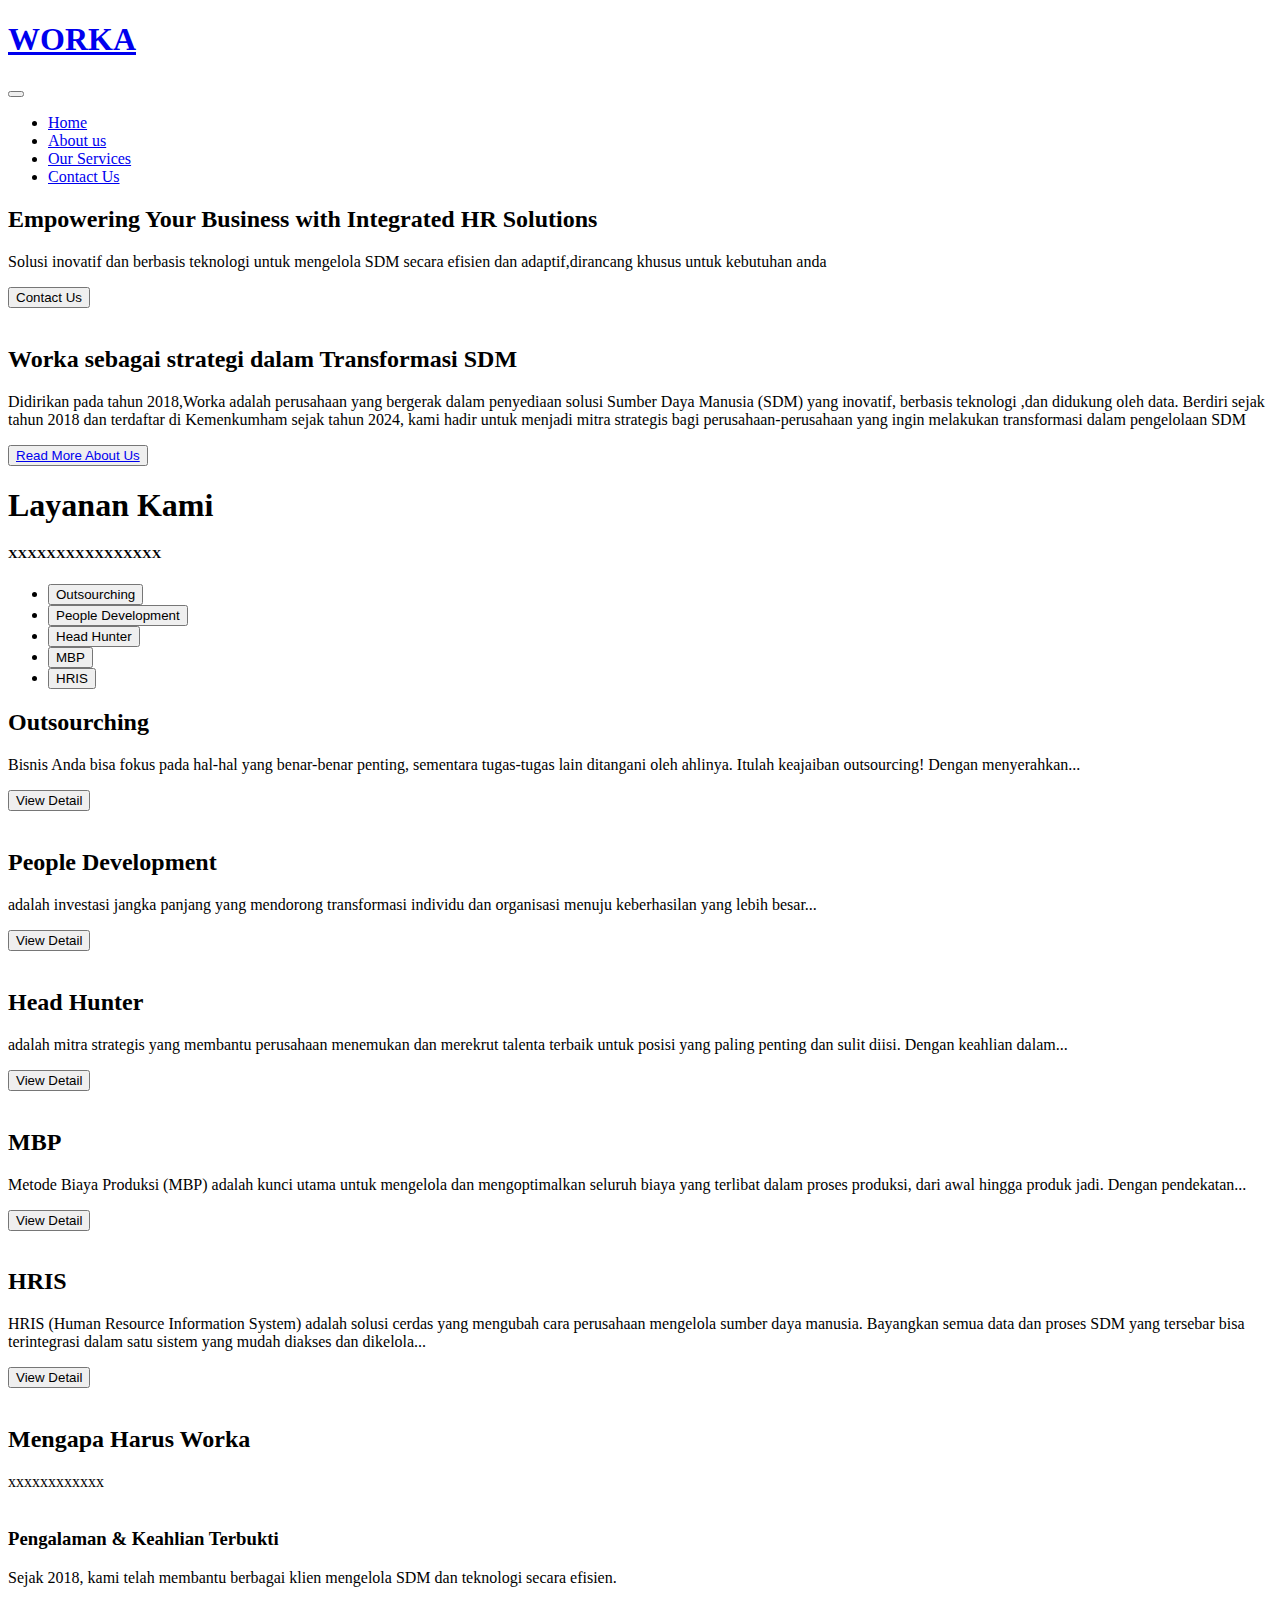
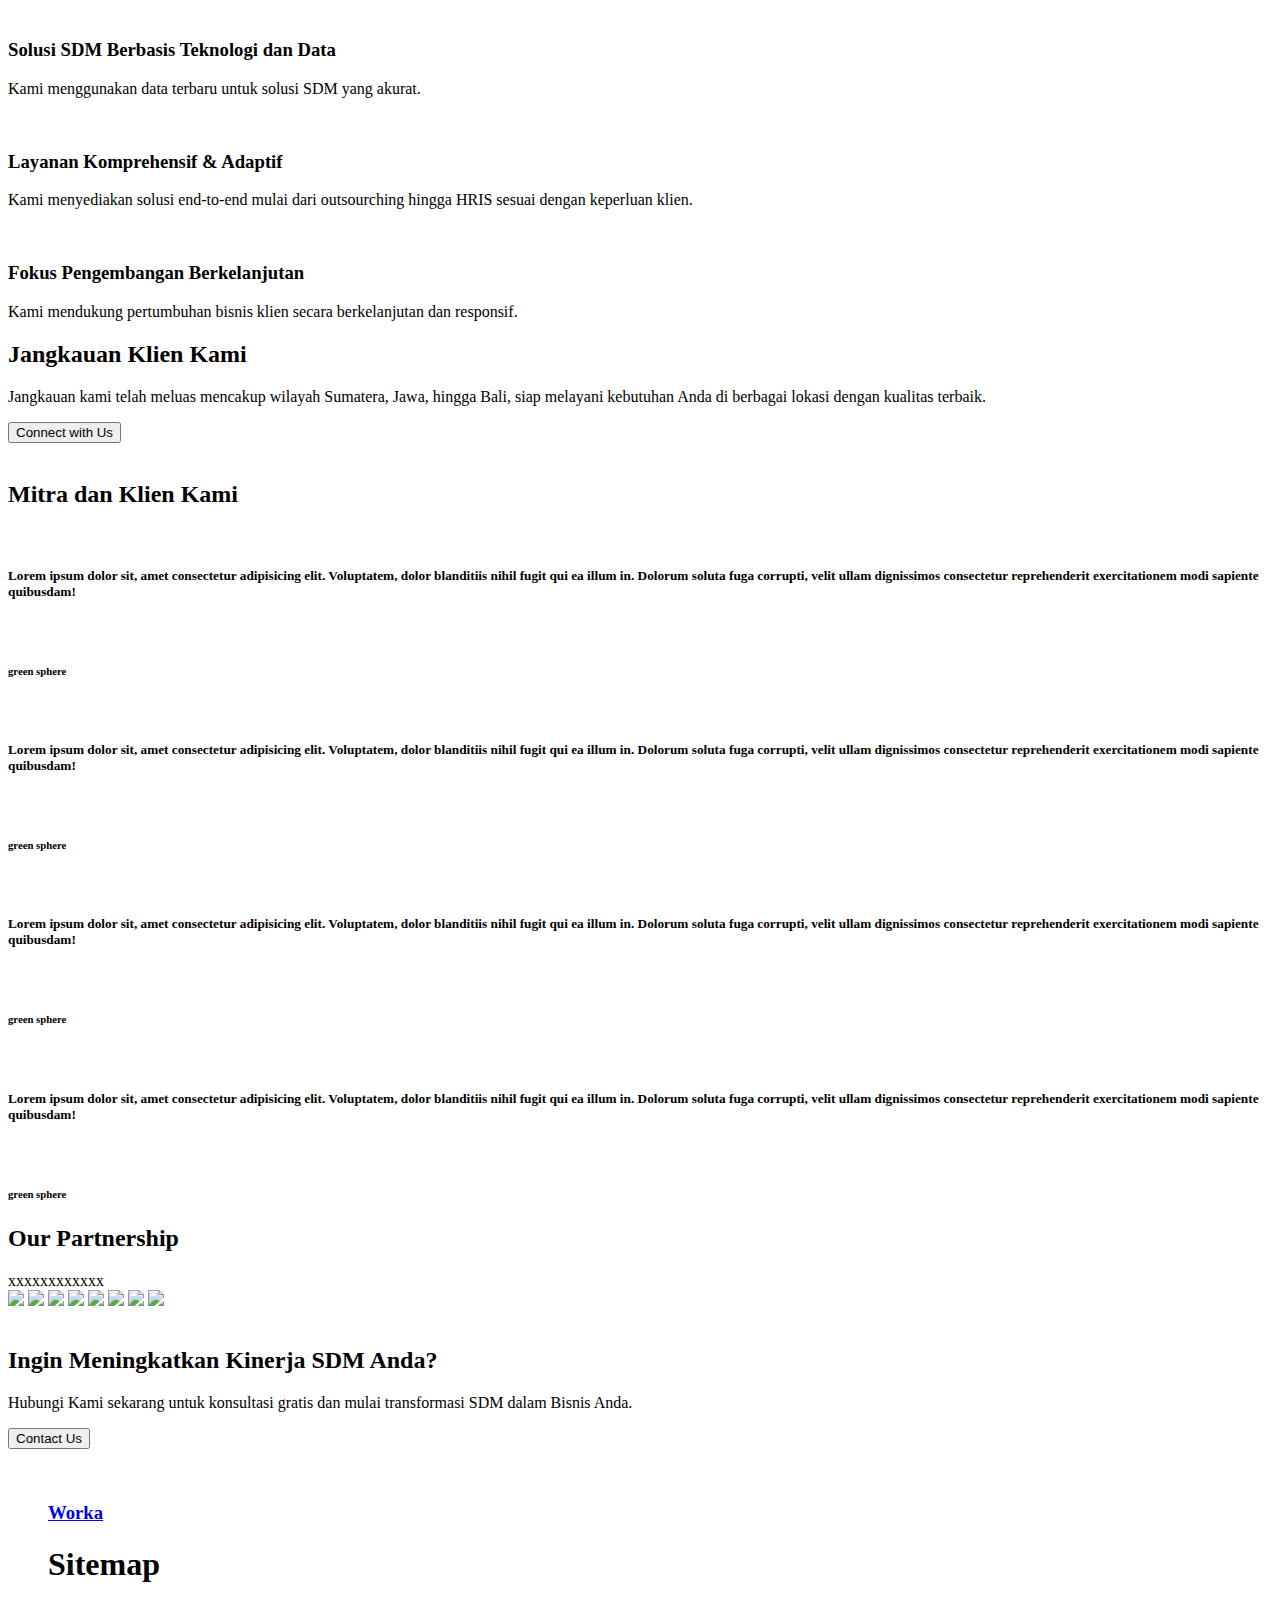
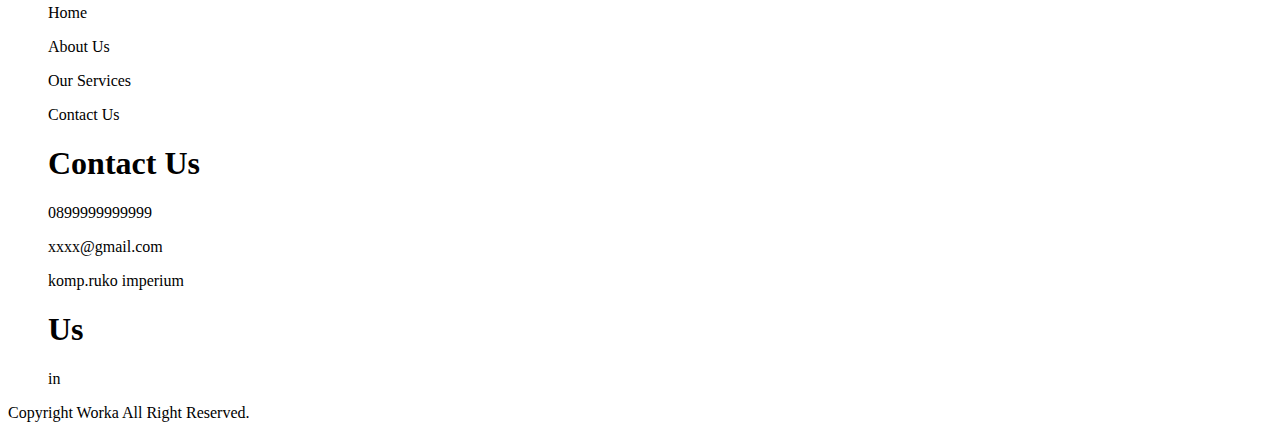
==== commit ffdf75c7: "Add files via upload" ====
--- a/index.html
+++ b/index.html
@@ -23,8 +23,9 @@
     <!-- navbar -->
     <nav class="navbar navbar-expand-lg navbar-dark bg-transparent position-fixed w-100">
       <div class="container">
-        <a class="navbar-brand" href="#">
-          <img src="assets/img/logoWorka.png" alt="" width="140" class="d-inline-block align-text-top me-3" /></a
+        <a class="navbar-brand nav-logo mx-auto" href="#">
+          <!-- <img src="assets/img/logoWorka.png" alt="" width="140" class="d-inline-block align-text-top me-1  " /> -->
+          <h1 class="d-inline-block align-text-top mt-4">WORKA</h1></a
         >
         <button class="navbar-toggler" type="button" data-bs-toggle="collapse" data-bs-target="#navbarNav" aria-controls="navbarNav" aria-expanded="false" aria-label="Toggle navigation">
           <span class="navbar-toggler-icon"></span>
@@ -52,33 +53,32 @@
 
     <!-- hero section -->
     <section id="hero" >
-      <div class="container h-100">
+      <div class="container h-100 ">
         <div class="row h-100">
           <div class="col-md-8 hero-tagline my-auto ">
-            <h2>Empowering Your Business 
+            <h2 class="mb-4">Empowering Your Business 
               with Integrated HR Solutions</h2>
-              <p> Solusi inovatif dan berbasis teknologi untuk mengelola SDM secara efisien dan 
+              <p class="mb-4"> Solusi inovatif dan berbasis teknologi untuk mengelola SDM secara efisien dan 
                 adaptif,dirancang khusus untuk kebutuhan anda </p>
-                <button class="button-lg-primary">Contact Us</button>
+                <a href="contact us.html"><button class="button-lg-primary">Contact Us</button></a>
                 
 
           </div>
         </div>
-        <img src="assets/img/backgroundhero.jpg" alt="" class="position-absolute start-0 end-0 bottom-0 img-hero">
-        <img src="" alt="" class="accsent-img h-100 position-absolute top-0 start-0">
+        
       </div>
     </section>
     <!-- layanan section -->
     <section id="layanan">
-      <div class="container h-100">
+      <div class="container h-100 position-relative mx-auto">
         <div class="row h-100">
-          <div class="col-6 text-center">
-            <img src="assets/img/gambarsection.jpg" alt="" class="gambarsection circle-icon">
-          </div>
-          <div class="col-md-6 section-tagline ">
+          <div class="col-md-6 text-center">
+            <img src="assets/img/gambarsection.jpg" alt="" class="gambarsection circle-icon ">
+          </div>
+          <div class="col-md-6 section-tagline text-justify ">
             <h2>Worka sebagai strategi dalam Transformasi SDM</h2>
-              <p> Didirikan pada tahun 2018,Worka menyediakan solusi SDM inovativ yang berbasis teknologi dan di dukung oleh data .Kami berfokus pada pengembangan SDM, implementasi teknologi,serta optimalisasi jaringan dan infrastruktur untuk mendorong pertumbuhan bisnis yang berkelanjutan </p>
-                <button class="button-lg-primary btn-lyn">Read More About Us</button>
+              <p> Didirikan pada tahun 2018,Worka adalah perusahaan yang bergerak dalam penyediaan solusi Sumber Daya Manusia (SDM) yang inovatif, berbasis teknologi ,dan didukung oleh data. Berdiri sejak tahun 2018 dan terdaftar di Kemenkumham sejak tahun 2024, kami hadir untuk menjadi mitra strategis bagi perusahaan-perusahaan yang ingin melakukan transformasi dalam pengelolaan SDM</p>
+                <button class="button-lg-primary btn-lyn" ><a class="btn-link" href="about us.html">Read More About Us</a></button>
                 
 
           </div>
@@ -95,43 +95,112 @@
     <div class="row ">
       <div class="col-12 text-center">
         <h1 class="text-center mb-1">Layanan Kami</h1>
-        <h5 class="text-center mb-3">XXXXXXXXXXXXXXXX</h5>
+        <h5 class="text-center mb-1">XXXXXXXXXXXXXXXX</h5>
       </div>
 
 
 
       
-      <div class="col-10 mx-auto mt-5 ">
-        <ul class="nav nav-pills mb-3" id="pills-tab" role="tablist">
-          <li class="nav-item" role="presentation">
-            <button class="nav-link active" id="pills-home-tab" data-bs-toggle="pill" data-bs-target="#pills-home" type="button" role="tab" aria-controls="pills-home" aria-selected="true">Outsourching</button>
+      <div class="col-12  mx-auto mt-5 ">
+        <ul class="nav nav-pills mb-3 offset-md-2 text-start" id="pills-tab" role="tablist">
+          <li class="nav-item col-4 col-md-2 " role="presentation">
+            <button class="nav-link active h-100 w-100" id="pills-home-tab" data-bs-toggle="pill" data-bs-target="#pills-home" type="button" role="tab" aria-controls="pills-home" aria-selected="true">Outsourching</button>
           </li>
-          <li class="nav-item" role="presentation">
-            <button class="nav-link" id="pills-profile-tab" data-bs-toggle="pill" data-bs-target="#pills-profile" type="button" role="tab" aria-controls="pills-profile" aria-selected="false">Konsultan HR</button>
+          <li class="nav-item col-4 col-md-2 " role="presentation">
+            <button class="nav-link h-100 w-100" id="pills-profile-tab" data-bs-toggle="pill" data-bs-target="#pills-profile" type="button" role="tab" aria-controls="pills-profile" aria-selected="false">People Development</button>
           </li>
-          <li class="nav-item" role="presentation">
-            <button class="nav-link" id="pills-contact-tab" data-bs-toggle="pill" data-bs-target="#pills-contact" type="button" role="tab" aria-controls="pills-contact" aria-selected="false">HRIS</button>
+          <li class="nav-item col-4 col-md-2 mt-md-0" role="presentation">
+            <button class="nav-link h-100 w-100" id="pills-contact-tab" data-bs-toggle="pill" data-bs-target="#pills-contact" type="button" role="tab" aria-controls="pills-contact" aria-selected="false">Head Hunter</button>
           </li>
+
+          <li class="nav-item  col-4 col-md-2 offset-2 offset-md-0 mt-4 mt-md-0 " role="presentation">
+            <button class="nav-link h-100 w-100" id="pills-mbp-tab" data-bs-toggle="pill" data-bs-target="#pills-mbp" type="button" role="tab" aria-controls="pills-mbp" aria-selected="false">MBP</button>
+          </li>
+          <li class="nav-item col-4 col-md-2 mt-4 mt-md-0" role="presentation">
+            <button class="nav-link h-100 w-100" id="pills-hris-tab" data-bs-toggle="pill" data-bs-target="#pills-hris" type="button" role="tab" aria-controls="pills-hris" aria-selected="false">HRIS</button>
+          </li>
+
         </ul>
-        <div class="tab-content" id="pills-tabContent">
+        <div class="tab-content " id="pills-tabContent">
           <div class="tab-pane fade show active container h-100 " id="pills-home" role="tabpanel" aria-labelledby="pills-home-tab">
             <!-- dropdown -->
-            <div class=" col-12 mx-auto  row ">
-              
-            <div class="col-md-5   text-osc  ">
+            <div class=" col-md-10  mx-auto  row ">
+              
+            <div class="col-md-4 offset-md-1   text-osc  ">
               <h2 class="">Outsourching</h2>
-              <p> Menyediakan tenaga kerja yang berkompeten untuk mendukung operasi perusahaan anda secara efisien dan flexibel. </p>
-                <button class="button-lg-primary">View Detail</button>
+              <p> Bisnis Anda bisa fokus pada hal-hal yang benar-benar penting, sementara tugas-tugas lain ditangani oleh ahlinya. Itulah keajaiban outsourcing! Dengan menyerahkan... </p>
+                <a href="outsourching.html"><button class="button-lg-primary">View Detail</button></a>
                 
             </div>
-            <div class="col-7 text-end">
-              <img src="assets/img/outsourching.jpg" alt="" class="gambartabs circle-icon  mt-4 ">
+            <div class="col-md-6 text-end">
+              <img src="assets/img/outsourching.jpg" alt="" class="gambartabs circle-icon   ">
              </div>
-                
            </div>
           </div>
-          <div class="tab-pane fade" id="pills-profile" role="tabpanel" aria-labelledby="pills-profile-tab">Coming soon</div>
-          <div class="tab-pane fade" id="pills-contact" role="tabpanel" aria-labelledby="pills-contact-tab">Coming soon</div>
+
+          <div class="tab-pane fade" id="pills-profile" role="tabpanel" aria-labelledby="pills-profile-tab">
+            <div class=" col-md-10 mx-auto  row ">
+              
+              <div class="col-md-4 offset-md-1   text-osc  ">
+                <h2 class="">People Development</h2>
+                <p>adalah investasi jangka panjang yang mendorong transformasi individu dan organisasi menuju keberhasilan yang lebih besar...</p>
+                <a href="peopledevelopment.html"><button class="button-lg-primary">View Detail</button></a>
+                  
+              </div>
+              <div class="col-md-6 text-end">
+                <img src="assets/img/people devlopment.jpg" alt="" class="gambartabs circle-icon   ">
+               </div>
+             </div>
+          </div>
+
+          <div class="tab-pane fade" id="pills-contact" role="tabpanel" aria-labelledby="pills-contact-tab">
+            <!-- dropdown -->
+            <div class=" col-md-10 mx-auto  row ">
+              
+              <div class="col-md-4 offset-md-1   text-osc  ">
+                <h2 class="">Head Hunter</h2>
+                <p> adalah mitra strategis yang membantu perusahaan menemukan dan merekrut talenta terbaik untuk posisi yang paling penting dan sulit diisi. Dengan keahlian dalam...</p>
+                <a href="headhunter.html"><button class="button-lg-primary">View Detail</button></a>
+                  
+              </div>
+              <div class="col-md-6 text-end">
+                <img src="assets/img/head hunter.jpg" alt="" class="gambartabs circle-icon   ">
+               </div>
+             </div>
+          </div>
+
+          <div class="tab-pane fade" id="pills-mbp" role="tabpanel" aria-labelledby="pills-mbp-tab">
+            <!-- dropdown -->
+            <div class=" col-md-10 mx-auto  row ">
+              
+              <div class="col-md-4 offset-md-1   text-osc  ">
+                <h2 class="">MBP</h2>
+                <p> Metode Biaya Produksi (MBP) adalah kunci utama untuk mengelola dan mengoptimalkan seluruh biaya yang terlibat dalam proses produksi, dari awal hingga produk jadi. Dengan pendekatan...</p>
+                <a href="mbp.html"><button class="button-lg-primary">View Detail</button></a>
+                  
+              </div>
+              <div class="col-md-6 text-end">
+                <img src="assets/img/mbp.jpg" alt="" class="gambartabs circle-icon   ">
+               </div>
+             </div>
+          </div>
+
+          <div class="tab-pane fade" id="pills-hris" role="tabpanel" aria-labelledby="pills-hris-tab">
+            <!-- dropdown -->
+            <div class=" col-md-10 mx-auto  row ">
+              
+              <div class="col-md-4 offset-md-1   text-osc  ">
+                <h2 class="">HRIS</h2>
+                <p> HRIS (Human Resource Information System) adalah solusi cerdas yang mengubah cara perusahaan mengelola sumber daya manusia. Bayangkan semua data dan proses SDM yang tersebar bisa terintegrasi dalam satu sistem yang mudah diakses dan dikelola...</p>
+                <a href="hris.html"><button class="button-lg-primary">View Detail</button></a>
+                  
+              </div>
+              <div class="col-md-6 text-end">
+                <img src="assets/img/hris.jpg" alt="" class="gambartabs circle-icon   ">
+               </div>
+             </div>
+          </div>
+
         </div>
       </div>
         
@@ -158,7 +227,7 @@
       <div class=" col-6 col-md-3 text-center">
         <div class="card-mgp">
           <div class=" position-relative mx-auto">
-            <img src="assets/img/skill-icon.png" alt="" class="mgp-icon position-absolute top-50 start-50 translate-middle">
+            <img src="assets/img/pengalamanmgp.png" alt="" class="mgp-icon position-absolute top-50 start-50 translate-middle">
           </div>  
           <h3 class="mt-4 ">Pengalaman & Keahlian Terbukti</h3>
           <p class="mt-3">Sejak 2018, kami telah membantu berbagai 
@@ -170,33 +239,30 @@
       <div class=" col-6 col-md-3 text-center">
         <div class="card-mgp">
           <div class=" position-relative mx-auto">
-            <img src="assets/img/skill-icon.png" alt="" class="mgp-icon position-absolute top-50 start-50 translate-middle">
+            <img src="assets/img/solusimgp.png" alt="" class="mgp-icon position-absolute top-50 start-50 translate-middle">
           </div>  
-          <h3 class="mt-4 ">Pengalaman & Keahlian Terbukti</h3>
-          <p class="mt-3">Sejak 2018, kami telah membantu berbagai 
-            klien mengelola SDM dan teknologi secara efisien.</p>            
+          <h3 class="mt-4 ">Solusi SDM Berbasis Teknologi dan Data</h3>
+          <p class="mt-3">Kami menggunakan data terbaru untuk solusi SDM yang akurat.</p>            
         </div>
       </div>
 
         <div class="col-6 col-md-3 text-center">
           <div class="card-mgp">
             <div class=" position-relative mx-auto">
-              <img src="assets/img/skill-icon.png" alt="" class="mgp-icon position-absolute top-50 start-50 translate-middle">
+              <img src="assets/img/layananmgp.png" alt="" class="mgp-icon position-absolute top-50 start-50 translate-middle">
             </div>  
-            <h3 class="mt-4 ">Pengalaman & Keahlian Terbukti</h3>
-            <p class="mt-3">Sejak 2018, kami telah membantu berbagai 
-              klien mengelola SDM dan teknologi secara efisien.</p>            
+            <h3 class="mt-4 ">Layanan Komprehensif & Adaptif </h3>
+            <p class="mt-3">Kami menyediakan solusi end-to-end mulai dari outsourching hingga HRIS sesuai dengan keperluan klien.</p>            
           </div>
         </div>
 
         <div class="col-6 col-md-3 text-center">
           <div class="card-mgp">
             <div class=" position-relative mx-auto">
-              <img src="assets/img/skill-icon.png" alt="" class="mgp-icon position-absolute top-50 start-50 translate-middle">
+              <img src="assets/img/pengembanganmgp.png" alt="" class="mgp-icon position-absolute top-50 start-50 translate-middle">
             </div>  
-            <h3 class="mt-4 ">Pengalaman & Keahlian Terbukti</h3>
-            <p class="mt-3">Sejak 2018, kami telah membantu berbagai 
-              klien mengelola SDM dan teknologi secara efisien.</p>            
+            <h3 class="mt-4 ">Fokus Pengembangan Berkelanjutan </h3>
+            <p class="mt-3">Kami mendukung pertumbuhan bisnis klien secara berkelanjutan dan responsif.</p>            
           </div>
         </div>
     </div>
@@ -209,12 +275,12 @@
     <div class="row h-100 mx-auto">
       <div class="col-md-5 section-jangkauan ">
         <h2>Jangkauan Klien Kami</h2>
-          <p class="justify-content-center"> Lorem ipsum dolor sit amet consectetur, adipisicing elit. Quo, dolore labore placeat voluptas laborum optio non maxime voluptatum corporis nemo quam neque ducimus et reprehenderit qui quas in magni fugit. </p>
-            <button class="button-lg-primary">Connect with Us</button>
-            
-
-      </div>
-      <div class="col-7 text-center">
+          <p class="justify-content-center">Jangkauan kami telah meluas mencakup wilayah Sumatera, Jawa, hingga Bali, siap melayani kebutuhan Anda di berbagai lokasi dengan kualitas terbaik. </p>
+            <a href="contact us.html"><button class="button-lg-primary">Connect with Us</button></a>
+            
+
+      </div>
+      <div class="col-md-7 text-center">
         <img src="assets/img/jangkauanJBS.jpg" alt="" class="gambarjangkauan circle-icon">
       </div>
       
@@ -234,15 +300,15 @@
           Mitra dan Klien Kami
         </h2>
       </div>
-      <div class="col-lg-3 col-md-12">
-        <button class="btn-mitra me-2"><img src="assets/img/left Arrow.png" alt="" class=" ">
+      <div class=" col-md-12 text-center">
+        <!-- <button class="btn-mitra me-2"><img src="assets/img/left Arrow.png" alt="" class=" ">
       </button>
       <button class="btn-mitra"><img src="assets/img/Right Arrow.png" alt="" class="">
-      </button>
+      </button> -->
       </div>
       <div class="container  mt-2">
         
-          <div class="row text-center mx-auto">
+          <div class="row text-center mx-auto ">
             <div class="card-fitur  position-relative col-6 col-md-3">
               <img src="" alt="">
               <div class="overlay position-absolute top-0 bottom-0 start-0 end-0 w-100 h-100 ">
@@ -304,23 +370,55 @@
     </div>
   </div>
 </section>
+
+<section id="partnership">
+  <div class="row">
+    <div class="col-12 text-center head-mgp mt-5">
+      <h2>Our Partnership</h2>
+      <span class="sub-title">xxxxxxxxxxxx</span>
+    </div>
+
+  </div>
+
+  <div class="logos">
+    <div class="logos-slide">
+      <img src="/assets/img/logo1.svg" />
+      <img src="/assets/img/logo2.svg" />
+      <img src="/assets/img/logo3.svg" />
+      <img src="/assets/img/logo4.svg" />
+      <img src="/assets/img/logo1.svg" />
+      <img src="/assets/img/logo2.svg" />
+      <img src="/assets/img/logo3.svg" />
+      <img src="/assets/img/logo4.svg" />
+    </div>
+  
+    
+  </div>
+</section>
+
+
 <!-- contact us -->
 <section id="contact">
-  <div class="container h-100">
-    <div class="row h-100">
-      <div class="   text-center my-auto ">
-        <h2>Ingin Meningkatkan Kinerja SDM Anda?</h2>
-          <p > Hubungi Kami sekarang untuk konsultasi gratis dan mulai transformasi SDM di perusahaan Anda. </p>
-            <button class="button-lg-primary mt-4 btn-contact">Contact Us</button>
-            
-
-      </div>
-      <img src="assets/img/background-contact.jpg" alt="" class="position-absolute img-contact start-0  end-0 ">
-    </div>
-   
+  <div class="container position-relative  col-12">
+    <img src="assets/img/accentkiri.png" alt="" class="position-absolute h-100 img-contact start-0  ">
+    <img src="assets/img/accentkanan.png" alt="" class="position-absolute h-100 img-contact end-0  ">
+    <div class="row h-100 ">
+      <div class="   text-center my-auto  ">
+        <h2 class="offset-2 offset-md-0">Ingin Meningkatkan Kinerja SDM Anda?</h2>
+          <p class="offset-2 offset-md-0"> Hubungi Kami sekarang untuk konsultasi gratis 
+            dan mulai  transformasi SDM dalam Bisnis Anda. </p>
+            <button class="button-lg-primary  btn-contact">Contact Us</button>
+            
+            
+      </div>
+      
+    </div>
+
+    
+    
   </div>
   
-  </div>
+  
 </section>
     
 <!-- footer` -->
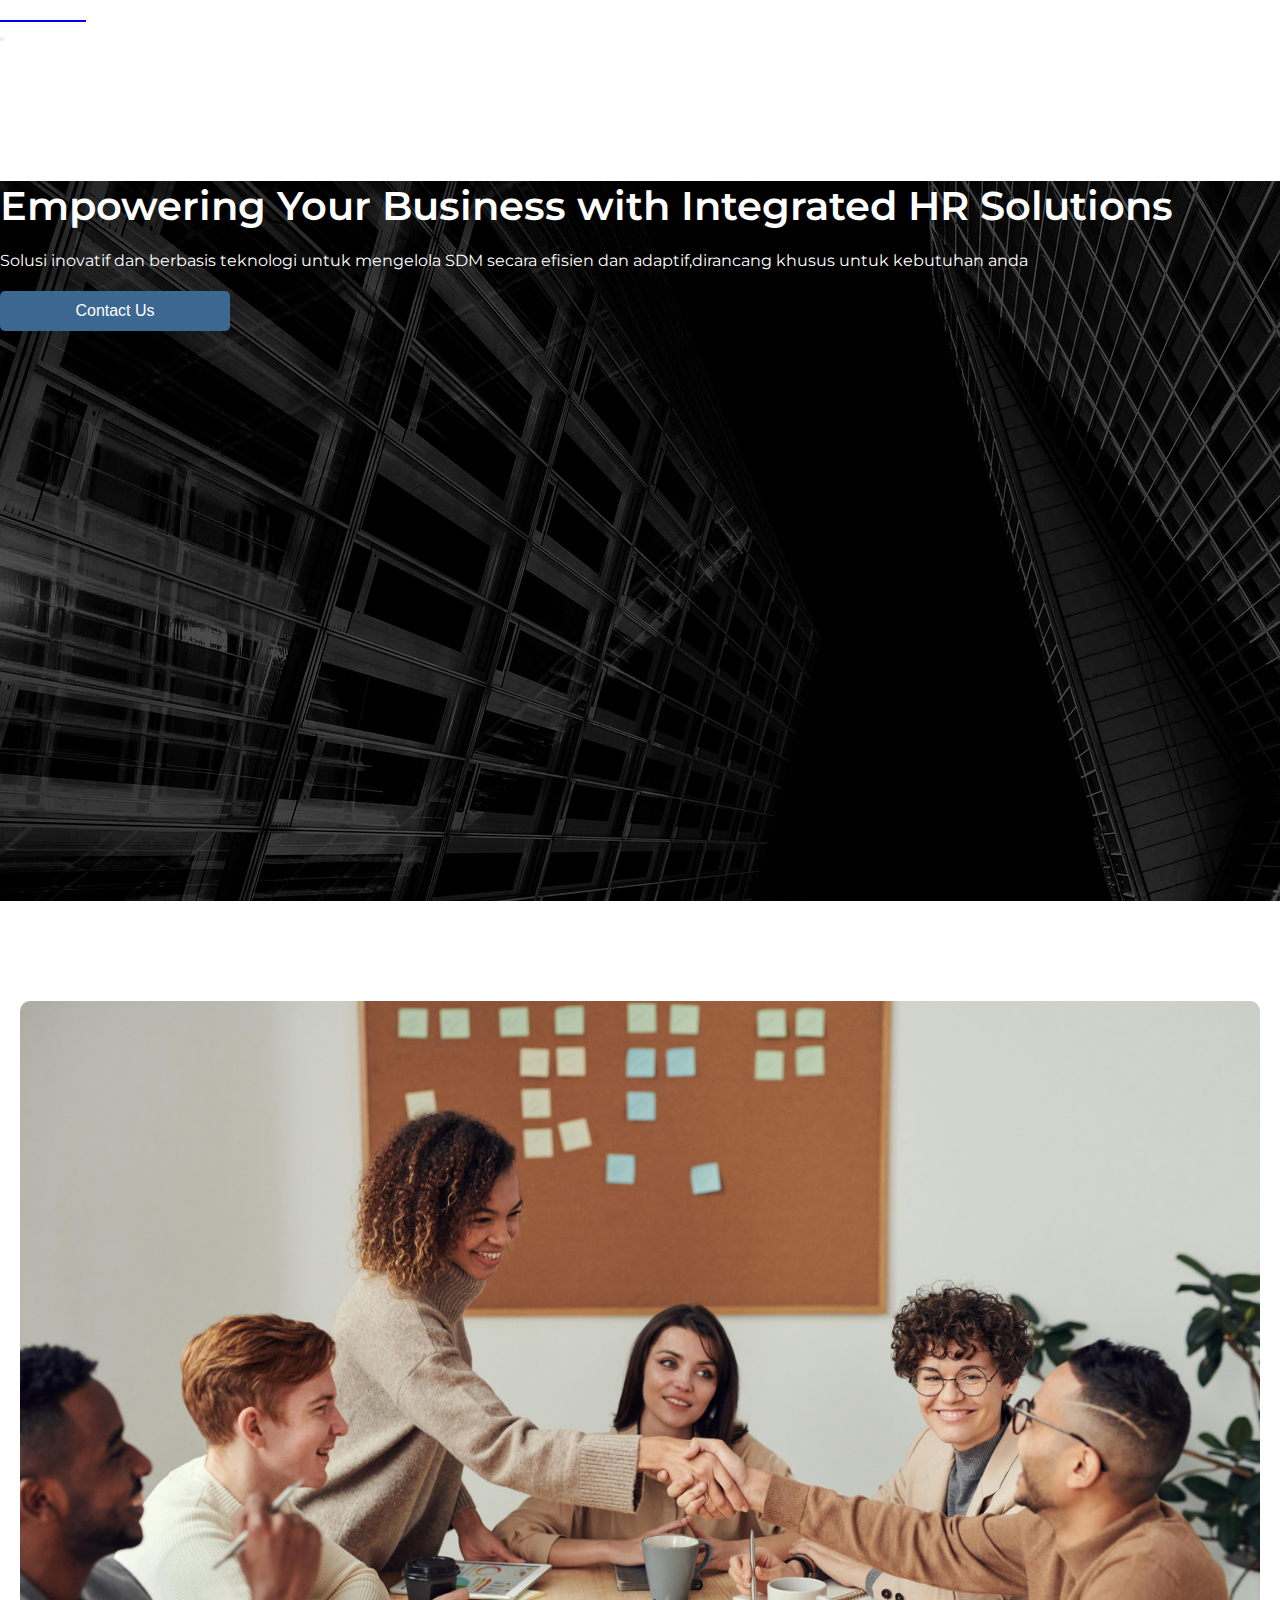
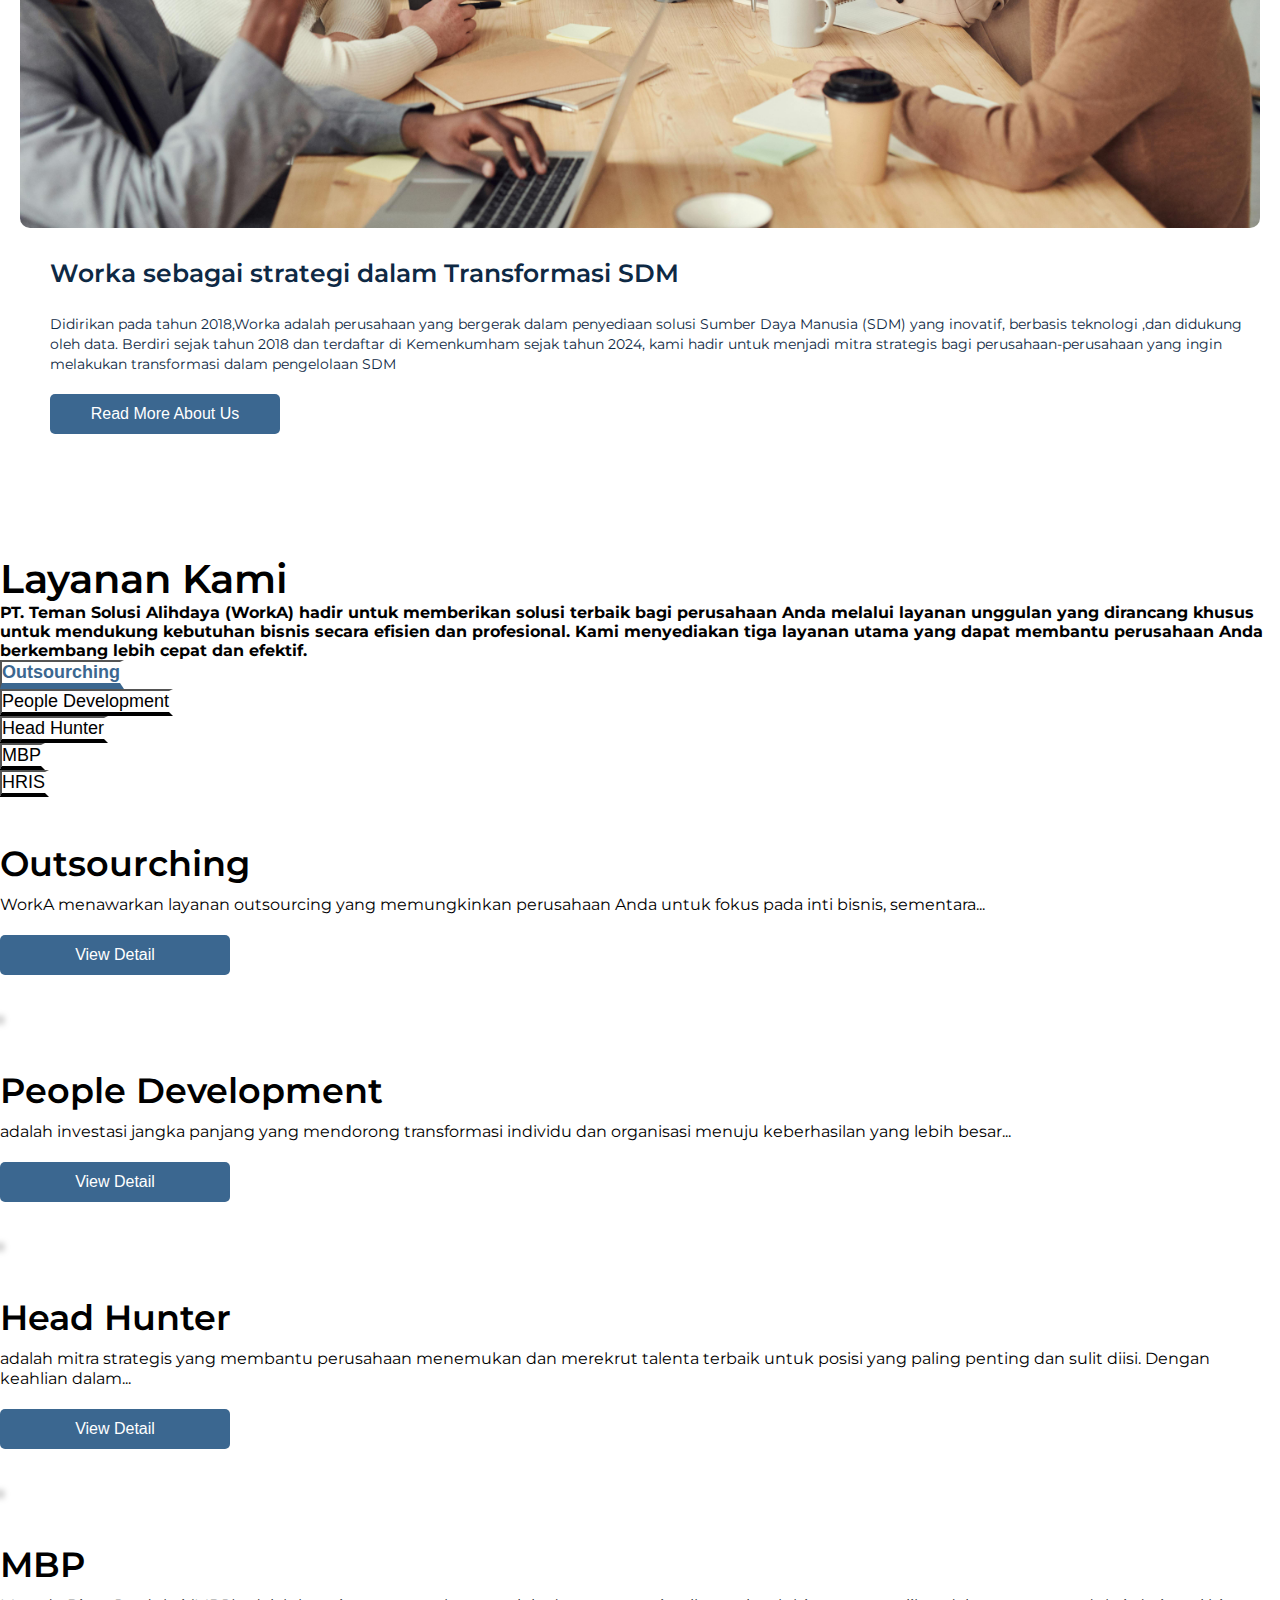
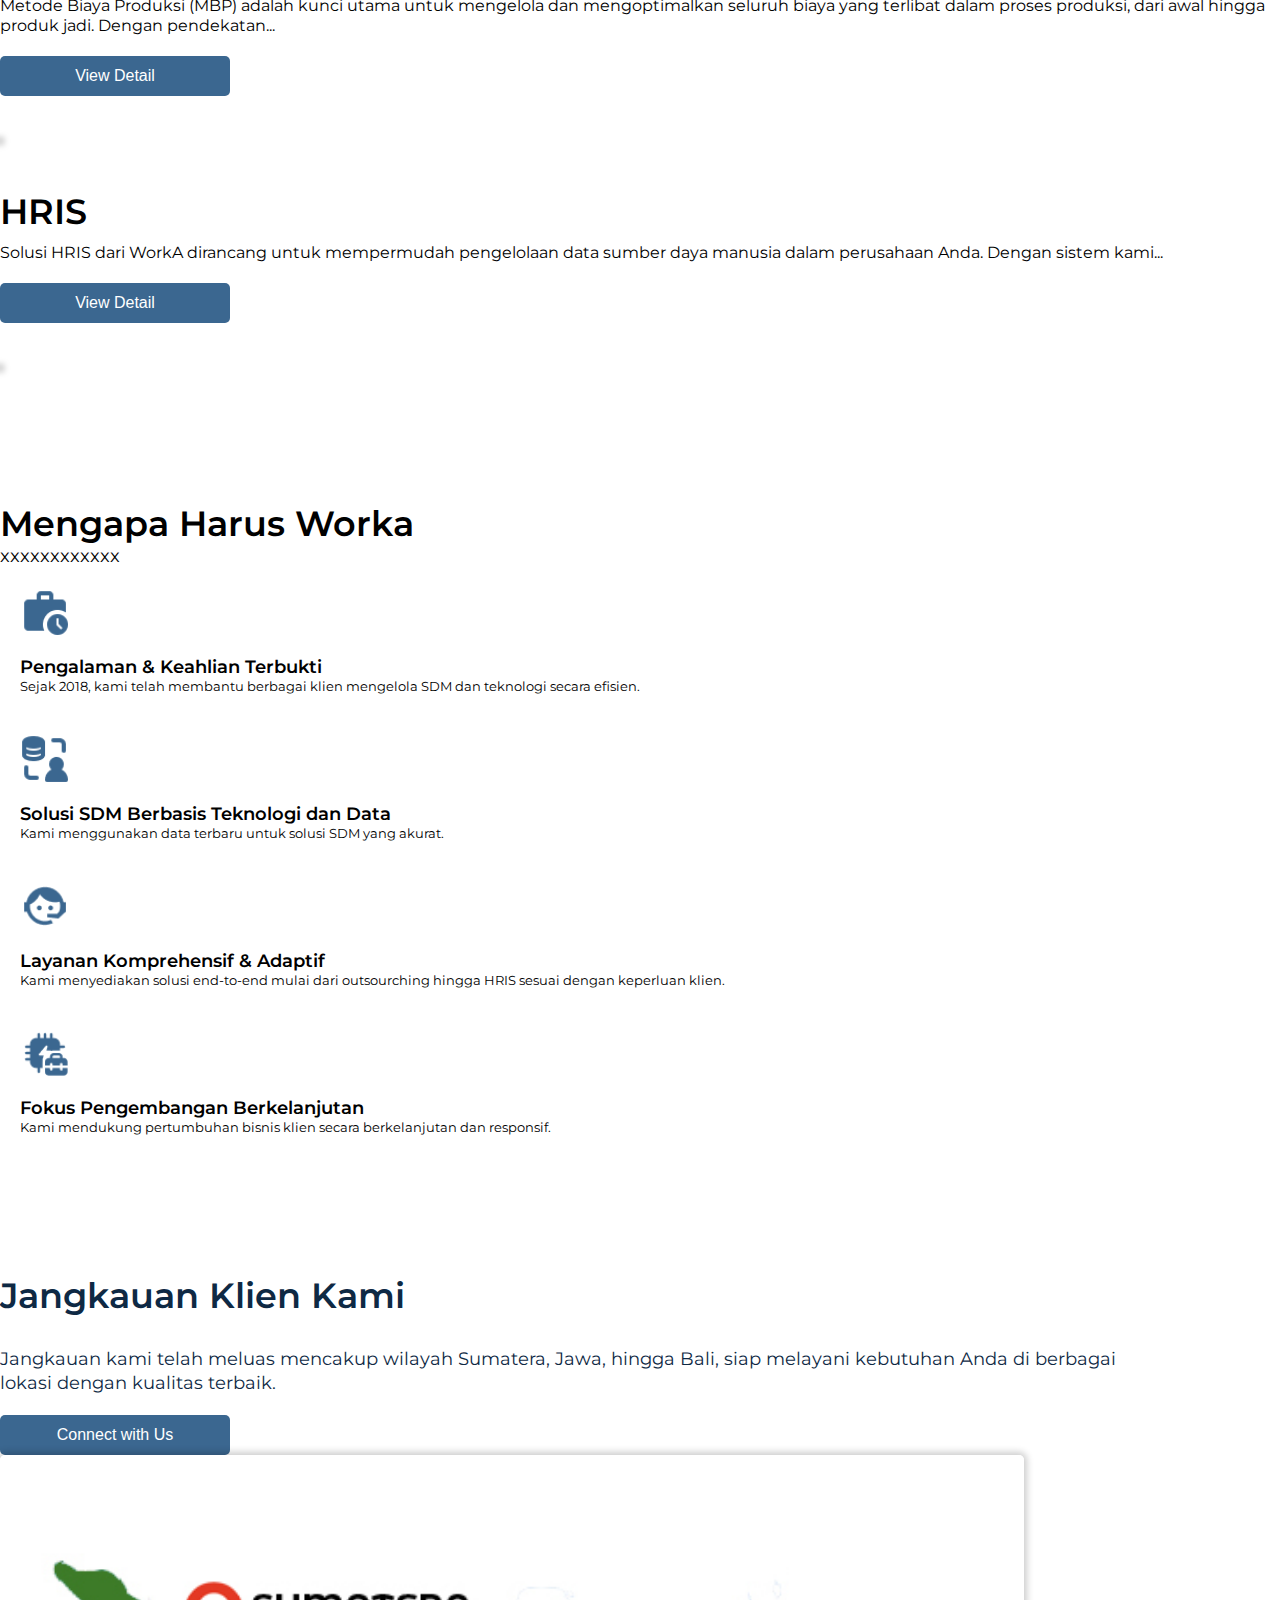
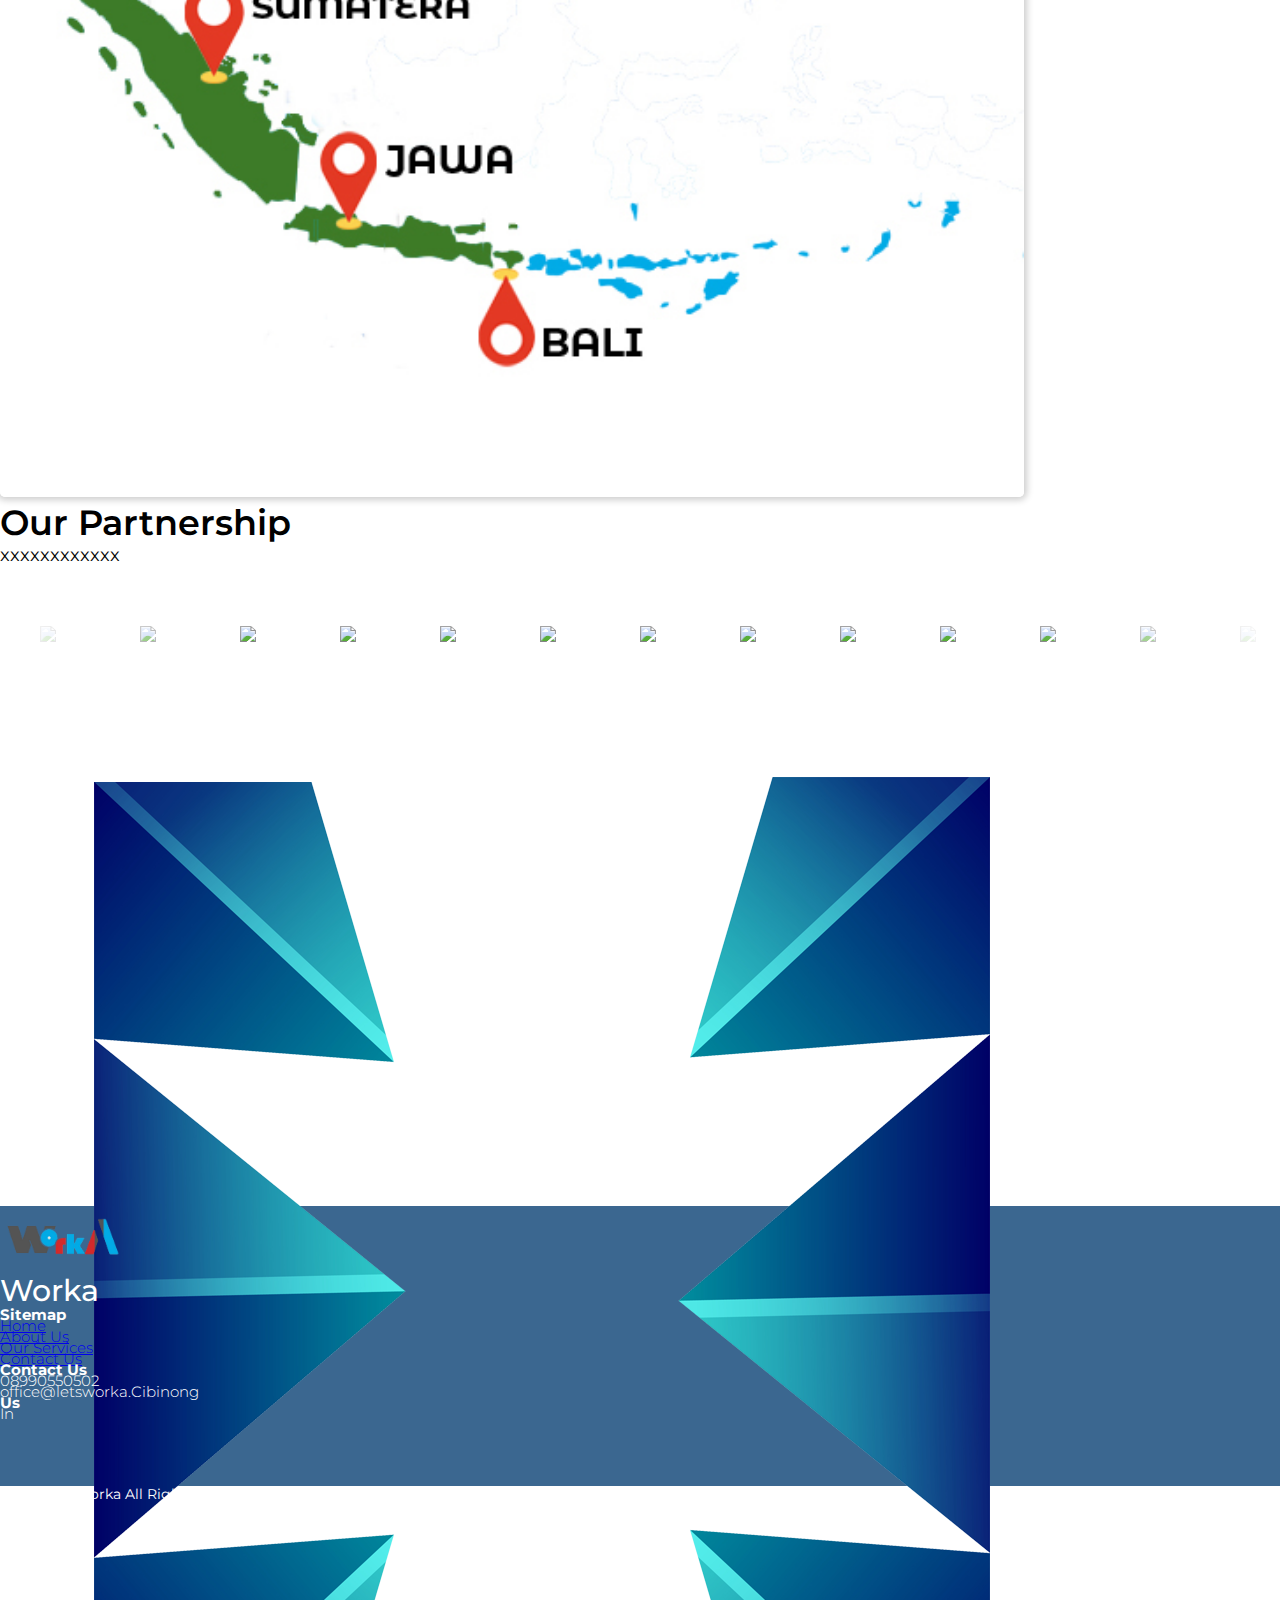
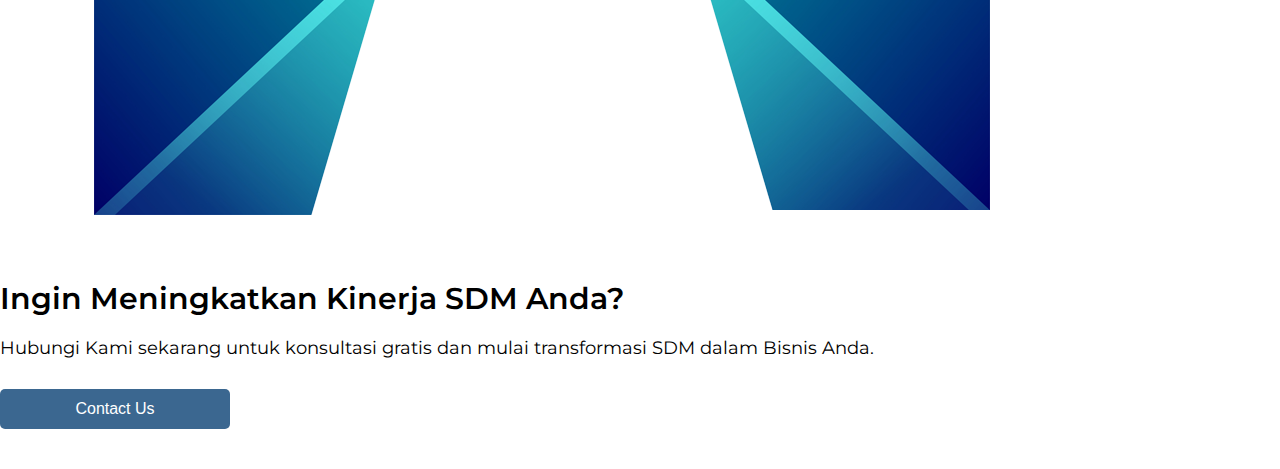
==== commit af378a74: "Add files via upload" ====
--- a/index.html
+++ b/index.html
@@ -93,9 +93,9 @@
 <section id="search" class="d-flex align-items-center">
   <div class="container ">
     <div class="row ">
-      <div class="col-12 text-center">
-        <h1 class="text-center mb-1">Layanan Kami</h1>
-        <h5 class="text-center mb-1">XXXXXXXXXXXXXXXX</h5>
+      <div class="col-md-10 offset-md-1 text-center">
+        <h1 class="text-center mb-4">Layanan Kami</h1>
+        <h5 class="text-center mb-1">PT. Teman Solusi Alihdaya (WorkA) hadir untuk memberikan solusi terbaik bagi perusahaan Anda melalui layanan unggulan yang dirancang khusus untuk mendukung kebutuhan bisnis secara efisien dan profesional. Kami menyediakan tiga layanan utama yang dapat membantu perusahaan Anda berkembang lebih cepat dan efektif.</h5>
       </div>
 
 
@@ -128,7 +128,8 @@
               
             <div class="col-md-4 offset-md-1   text-osc  ">
               <h2 class="">Outsourching</h2>
-              <p> Bisnis Anda bisa fokus pada hal-hal yang benar-benar penting, sementara tugas-tugas lain ditangani oleh ahlinya. Itulah keajaiban outsourcing! Dengan menyerahkan... </p>
+              <p> WorkA menawarkan layanan outsourcing yang memungkinkan perusahaan Anda untuk fokus pada inti bisnis, sementara...
+              </p>
                 <a href="outsourching.html"><button class="button-lg-primary">View Detail</button></a>
                 
             </div>
@@ -191,7 +192,7 @@
               
               <div class="col-md-4 offset-md-1   text-osc  ">
                 <h2 class="">HRIS</h2>
-                <p> HRIS (Human Resource Information System) adalah solusi cerdas yang mengubah cara perusahaan mengelola sumber daya manusia. Bayangkan semua data dan proses SDM yang tersebar bisa terintegrasi dalam satu sistem yang mudah diakses dan dikelola...</p>
+                <p> Solusi HRIS dari WorkA dirancang untuk mempermudah pengelolaan data sumber daya manusia dalam perusahaan Anda. Dengan sistem kami...</p>
                 <a href="hris.html"><button class="button-lg-primary">View Detail</button></a>
                   
               </div>
@@ -292,20 +293,20 @@
 </section>
 
 <!-- mitra section -->
-<section id="mitra" class="mt-5 overflow-hidden">
+<!-- <section id="mitra" class="mt-5 overflow-hidden">
   <div class="container position-relative">
     <div class="row mb-4 mt-5">
       <div class="col-lg-9 col-md-12 text-center text-lg-start">
         <h2>
-          Mitra dan Klien Kami
+          Apa Pendapat Mereka Tentang WORKA ?
         </h2>
       </div>
-      <div class=" col-md-12 text-center">
+      <div class=" col-md-12 text-center"> -->
         <!-- <button class="btn-mitra me-2"><img src="assets/img/left Arrow.png" alt="" class=" ">
       </button>
       <button class="btn-mitra"><img src="assets/img/Right Arrow.png" alt="" class="">
       </button> -->
-      </div>
+      <!-- </div>
       <div class="container  mt-2">
         
           <div class="row text-center mx-auto ">
@@ -359,7 +360,7 @@
             
           
         </div>
-      </div>
+      </div> -->
       <!-- <button class="button-arrow-left position-absolute end-0 top-0 translate-middle-y">
         <img src="" alt="">
       </button>
@@ -367,9 +368,9 @@
       <button class="button-arrow-right position-absolute end-0 top-0 translate-middle-y">
         <img src="" alt="">
       </button> -->
-    </div>
-  </div>
-</section>
+    <!-- </div>
+  </div>
+</section> -->
 
 <section id="partnership">
   <div class="row">
@@ -382,14 +383,14 @@
 
   <div class="logos">
     <div class="logos-slide">
-      <img src="/assets/img/logo1.svg" />
-      <img src="/assets/img/logo2.svg" />
-      <img src="/assets/img/logo3.svg" />
-      <img src="/assets/img/logo4.svg" />
-      <img src="/assets/img/logo1.svg" />
-      <img src="/assets/img/logo2.svg" />
-      <img src="/assets/img/logo3.svg" />
-      <img src="/assets/img/logo4.svg" />
+      <img src="/assets/img/gs.jpeg" />
+      <img src="/assets/img/njt.png" />
+      <img src="/assets/img/skinar.jpeg" />
+      <img src="/assets/img/herbindo.jpeg" />
+      <img src="/assets/img/gs.jpeg" />
+      <img src="/assets/img/njt.png" />
+      <img src="/assets/img/skinar.jpeg" />
+      <img src="/assets/img/herbindo.jpeg" />
     </div>
   
     
@@ -434,18 +435,17 @@
           
           <div class="col-md-9 d-flex justify-content-evenly justify-content-center footer-font mt-5">
             <div><ul><h1>Sitemap</h1></ul>
-              <ul>Home</ul>
-              <ul>About Us</ul>
-              <ul>Our Services</ul>
-              <ul>Contact Us</ul>
+              <a href="index.html"><ul>Home</ul></a>
+              <a href="about us.html"><ul>About Us</ul></a>
+              <a href="outsourching.html"><ul>Our Services</ul></a>
+              <a href="contact us.html"><ul>Contact Us</ul></a>
             </div>
             <div><ul><h1>Contact Us</h1></ul>
-              <ul>0899999999999</ul>
-              <ul>xxxx@gmail.com</ul>
-              <ul>komp.ruko imperium</ul>
+              <ul>08990550502</ul>
+              <ul>office@letsworka.Cibinong</ul>
             </div>
             <div><ul><h1> Us</h1></ul>
-              <ul>in</ul>
+              <ul>In</ul>
               
             </div>
             
--- a/css/style.css
+++ b/css/style.css
@@ -0,0 +1,592 @@
+:root {
+  --pr-color: #3B6790;
+}
+
+body {
+  font-family: "Montserrat", sans-serif;
+  background-color: #fff;
+}
+/* navbar style */
+.navbar {
+  z-index: 3;
+}
+
+/* navbar color */
+.nav-color {
+  background-color: #3B6790;
+  transition: all-ease-in-out .3s ;
+  opacity: 80%;
+}
+.nav-logo h1{
+  font-size: 20px;
+  color: #fff;
+  font-weight: 800;
+  
+}
+
+
+
+.bg-transparent {
+  transition: all-ease-in-out .3s ;
+}
+
+*{
+  z-index: 2;
+}
+
+
+.nav-link {
+  font-size: 18px;
+  font-weight: 500;
+  color: #fff;
+}
+.nav-link.active {
+  font-weight: 700;
+}
+
+
+/* hero section style */
+
+#hero {
+  
+  height: 80vh;
+  width: 100%;
+  
+  background-image: linear-gradient(
+    rgba(0, 0, 0, 0.7), 
+    rgba(0, 0, 0, 0.7)
+  ),url(../assets/img/herobg.jpg);
+  
+
+}
+
+
+.hero-tagline h2 {
+  color: #fff;
+  font-weight: 600;
+  font-size: 40px;
+  line-height: 50px;
+  margin-top: 50px;
+}
+.hero-tagline p {
+  font-size: 16px;
+  color: #fff;
+  margin-bottom: 20px;
+  margin-top: 20px;
+  line-height: 20px;
+  width: 85%;
+}
+.button-lg-primary {
+  width: 230px;
+  height: 40px;
+  background-color: #3B6790;
+  color: #fff;
+  border: none;
+  font-size: 16px;
+  font-weight: 400;
+  border-radius: 5px;
+}
+.accsent-img {
+  z-index: 1;
+}
+.img-hero {
+  z-index: 1;
+}
+/* layanan section */
+
+#layanan {
+  padding: 20px 20px 20px 20px;
+  margin-top: 80px;
+}
+.gambarsection{
+  width: 100%;
+}
+.section-tagline {
+  padding-left: 30px;
+}
+
+.section-tagline h2 {
+  margin-top: 20px;
+  color: #0e2944;
+  font-weight: 600;
+  font-size: 25px;
+  line-height: 42px;
+}
+.section-tagline p {
+  font-size: 14px;
+  color: #0e2944;
+  margin-bottom: 20px;
+  margin-top: 20px;
+  line-height: 20px;
+  
+}
+h2 {
+  font-size: 48px;
+  font-weight: 500;
+  color: var(--pr-color);
+}
+
+.sub-title {
+  font-size: 18px;
+  color: #000;
+
+}
+.card-layanan {
+  width: 400px;
+  height: 313px;
+  border-radius: 5px;
+  background-color: #fff;
+  padding: 40px;
+  box-shadow: 0 0 7px 3px rgba(0,0,0,0.05);
+  transition: all .2s ease-in;
+
+}
+.circle-icon {
+  
+  background-color: var(--pr-color);
+  border-radius: 10px;
+  transition: all .1s ease-in;
+}
+.card-layanan h3{
+  color: var(--pr-color);
+  font-size: 24px;
+  transition: all .2s ease-in;
+
+}
+.card-layanan p {
+  color: #000;
+  font-size: 14px;
+  transition: all .3  s ease-in;
+}
+.btn-link{
+  text-decoration: none;
+  color: #fff;
+}
+
+/* tabs section */
+
+  
+#search{
+  padding-top: 100px;
+
+  .nav-link {
+    font-size: 18px;
+    font-weight: 500;
+    color: #000;
+    background-color: #fff;
+    border-bottom: 4px solid black;
+    border-right: 4px solid #fff;
+  }
+  .nav-link.active {
+    font-size: 18px;
+    font-weight: 800;
+    color: #3B6790;
+    border-bottom: 6px solid #3B6790;
+    border-right: 4px solid #fff;
+  }
+}
+#search h1{
+  font-weight: 600;
+  font-size: 40px;
+}
+#search h5{
+  font-size: 16px;
+}
+
+
+.text-osc h2 {
+  color: #000;
+  font-weight: 600;
+  font-size: 35px;
+  margin-top: 45px;
+  
+}
+.text-osc p {
+  font-size: 16px;
+  color: #000;
+  margin-bottom: 20px;
+  margin-top: 10px;
+  line-height: 20px;
+  
+  
+}
+.gambartabs{
+  width: 80%;
+  margin-top: 45px;
+  box-shadow: 0 0 7px 3px rgba(0,0,0,0.4);
+}
+
+/* mengapa section */
+#mengapa {
+  padding: 100px 0;
+  margin-top: 30px;
+}
+.head-mgp h2 {
+  font-size: 35px;
+  font-weight: 600;
+  color: #000;
+}
+.card-mgp {
+  /* width: 400px;
+  height: 313px; */
+  /* border-radius: 5px; */
+  /* background-color: #fff; */
+  padding: 20px;
+  /* box-shadow: 0 0 7px 3px rgba(0,0,0,0.05); */
+  width: 100%;
+
+}
+.card-mgp h3 {
+  padding-top: 15px;
+  font-size: 18px;
+  font-weight: 600;
+  
+}
+.card-mgp p{
+  font-size: 13px;
+}
+.mgp-icon {
+  width: 50px;
+  
+}
+/* jangkauan section */
+#jangkauan {
+  margin-top: 20px;
+}
+.gambarjangkauan {
+  width: 80%;
+  border-radius: 5px;
+  background-color: #fff;
+  
+  box-shadow: 0 0 7px 3px rgba(0,0,0,0.2);
+  
+}
+.section-jangkauan h2 {
+  
+  color: #0e2944;
+  font-weight: 600;
+  font-size: 35px;
+  line-height: 42px;
+}
+.section-jangkauan p {
+  font-size: 18px;
+  color: #0e2944;
+  margin-bottom: 20px;
+  margin-top: 30px;
+  line-height: 24px;
+  width: 90%;
+}
+/* mitra section */
+#mitra {
+  margin-top: 100px;
+}
+#mitra h2{
+  font-size: 35px;
+  font-weight: 600;
+  color: #000;
+}
+.card-fitur {
+  background-color: #3B6790;
+  width: 260px;
+  height: 225px;
+  border-radius: 10px;
+  margin-right: 19px;
+  margin-top: 30px;
+}
+.img-mitra {
+  width: 35px;
+  height: auto;
+  margin-left: 120px;
+  margin-top: 10px;
+  margin-bottom: 5px;
+}
+.card-mitra h5 {
+  font-size: 13px;
+  font-weight: 400;
+  color: #fff;
+  text-align: left;
+  margin: 30px 20px 0px 20px;
+  
+}
+
+.card-mitra h6 {
+  text-align: right;
+  color: #fff;
+  font-weight: 400;
+  font-size: 14px;
+  margin-right: 20px;
+  margin-bottom: 13px;
+}
+.btn-mitra {
+  background-color: #3B6790;
+  width: 38px;
+  height: 38px;
+  border-radius: 50%;
+}
+
+/* contact */
+#contact {
+  width: 100%;
+  height: 50vh;
+  margin-top: 50px;
+  
+}
+         
+
+#contact h2 {
+  margin-top: 40px;
+  font-size: 30px;
+  font-weight: 600;
+  color: #000;
+}
+#contact p {
+  font-size: 18px;
+  margin-top: 20px;
+  color: #000;
+  
+}
+.btn-contact{
+  margin-top: 30px;
+  margin-bottom: 40px;
+}
+
+/* footer */
+
+footer {
+  width: 100%;
+  height: 280px;
+  background-color: #3B6790;
+  
+}
+.copyright {
+  bottom: 1%;
+  color: #fff;
+  font-weight: 400;
+  font-size: 14px;
+  line-height: 11px;
+  
+
+}
+.text-worka:link {
+  font-family: 'Montserrat';
+  font-style: normal;
+  font-weight: 700;
+  font-size: 15px;
+  text-decoration: none;
+  
+  
+  
+}
+.text-worka h3 {
+  font-family: 'Montserrat';
+  font-style: normal;
+  font-weight: 500;
+  font-size: 30px;
+  text-decoration: none;
+  color: #FFFFFF;
+  
+  
+}
+
+
+
+.footer-font {
+  font-family: 'Montserrat';
+  font-style: normal;
+  font-weight: 300;
+  font-size: 15px;
+  line-height: 11px;
+  color: #FFFFFF;
+  text-decoration: none;
+  margin-bottom: 70px; 
+}
+.footer-font h1 {
+  font-family: 'Montserrat';
+  font-style: normal;
+  font-weight: 700;
+  font-size: 15px;
+
+  
+  color: #FFFFFF;
+  text-decoration: none; 
+}
+#visi {
+  margin-top: 60px;
+}
+.visi-sec h2{
+  font-size: 45px;
+  color: #000;
+}
+.visi-sec p {
+  font-size: 15px;
+  
+}
+.tkh{
+  margin-top: 50px;
+}
+.tkh-icon {
+  width: 200px;
+  border-radius: 50%;
+}
+.tkh-text {
+  margin-top: 100px;
+}
+
+#contact-us {
+  background-color: #fff;
+  margin-top: 40px;
+  margin-bottom: 40px;
+  background-size: cover;
+  background-repeat: no-repeat;
+  
+}
+
+#contact-us .container {
+  padding: 80px 35px 80px 35px ;
+  background-color: #0e2944;
+  border-radius: 20px;
+
+}
+#contact-us h3 {
+
+  font-weight: 600;
+  font-size: 40px;
+  line-height: 60px;
+  color: #FFFFFF;
+  width: 470px;
+}
+#contact-us h6 {
+  font-weight: 600;
+  font-size: 18px;
+  line-height: 27px;
+  color: #FFFFFF;
+  margin: 19px 0 14px 0 ;
+}
+
+.kontak a {
+  font-weight: 400;
+  font-size: 16px;
+  line-height: 18px;
+  color: #FFFFFF;
+  text-decoration: none;
+  margin-left: 18px;
+  width: 152px;
+  display: inline-block;
+
+}
+.linkworka {
+  font-weight: 400;
+  font-size: 16px;
+  line-height: 18px;
+  color: #FFFFFF;
+  text-decoration: none;
+
+}
+.card-contact {
+  width: 100%;
+  height: 100%;
+  background: rgba(0, 0, 0, 0.5);
+  background-color: #0e2944;
+  border-radius: 5px;
+  padding: 0px 48px;  
+}
+.card-contact h2 {
+  font-weight: 600;
+  font-size: 40px;
+  line-height: 60px;
+  text-align: left;
+  margin-bottom: 21px;
+  color: #fff;
+}
+.form-control {
+  height: 40px !important;
+  background: #D9D9D9;
+  border-radius: 5px;
+}
+.form-pesan {
+  height: 80px !important;
+  
+  width: 100%;
+  
+}
+
+.form-floating label {
+  font-style: normal;
+  font-weight: 400;
+  font-size: 16px;
+  line-height: 18px;
+  color: #717171;
+
+}
+.rekrutment{
+  margin-top: 65px;
+}
+.rekrutment h2{
+  font-size: 45px;
+  color: #000;
+}
+.rekrutment p{
+  margin-bottom: 25px;
+}
+.gambar-rekrutment {
+  width: 100%;
+  margin-bottom: 50px;
+}
+ 
+* {
+  margin: 0;
+  padding: 0;
+  box-sizing: border-box;
+}
+
+
+@keyframes slide {
+  from {
+    transform: translateX(0);
+  }
+  to {
+    transform: translateX(-100%);
+  }
+}
+
+.logos {
+  overflow: hidden;
+  padding: 60px 0;
+  background: white;
+  white-space: nowrap;
+  position: relative;
+}
+
+.logos:before,
+.logos:after {
+  position: absolute;
+  top: 0;
+  width: 250px;
+  height: 100%;
+  content: "";
+  z-index: 2;
+}
+
+.logos:before {
+  left: 0;
+  background: linear-gradient(to left, rgba(255, 255, 255, 0), white);
+}
+
+.logos:after {
+  right: 0;
+  background: linear-gradient(to right, rgba(255, 255, 255, 0), white);
+}
+
+.logos:hover .logos-slide {
+  animation-play-state: paused;
+}
+
+.logos-slide {
+  display: inline-block;
+  animation: 35s slide infinite linear;
+}
+
+.logos-slide img {
+  height: 50px;
+  margin: 0 40px;
+}--- a/css/responsive.css
+++ b/css/responsive.css
@@ -0,0 +1,344 @@
+@media screen and (max-width : 922px ) {
+  .img-hero {
+    width: 922px;
+  }
+    .input-cari .button-secondary {
+        width: 120px;
+        font-size: 14px;
+        border-radius: 0;
+    }
+    .input-cari .button-primary {
+        font-size: 24px;
+        border-radius: 0 0 10px 10px;
+    }
+    #rekomendasi {
+        margin-top: 100px;
+    }
+    .button-fitur {
+        width: 100%;
+    }
+    #contact h3 {
+        font-size: 30px;
+        width: 100%;
+
+    }
+    .card-contact {
+        width: 100%;
+        height: auto;
+        
+        padding: 52px 48px;
+        margin-top: 42px;  
+      }
+      .card-contact h2 {
+        
+        font-size: 32px;
+        line-height: 42px;
+        
+      }
+      .button-primary {
+        display: block;
+        width: 100%;
+      }
+      .button-secondary {
+        display: block;
+        width: 100%;
+
+      }
+}
+
+@media screen and (max-width : 576px ) {
+    
+    
+  
+        
+    
+    .navbar-collapse {
+        background-color: #fff;
+        background:rgba(59, 103, 144, .7);
+        padding: 20px;
+        
+        transition:
+    width 2s,
+    height 2s,
+    background-color 2s,
+    rotate 2s;
+    }
+    #hero {
+  
+      
+      width: 100%;
+      height: 77vh;
+    }
+    
+
+    
+    .hero-tagline h2 {
+        font-size: 25px;
+        line-height: 30px;
+        margin-top: 40px;
+        width: 100%;
+    }
+    .hero-tagline p {
+       font-size: 14px;
+       margin-top: 15px;
+       width: 80%;
+    }
+    .button-lg-primary {
+      width: 200px;
+      font-size: 14px;
+    }
+    .sub-title {
+        font-size: 16px;
+    }
+    #layanan{
+      margin-top: 35px;
+    }
+    #layanan h2{
+      width: 100%;
+      font-size: 20px;
+      line-height: 25px;
+      margin-top: 20px;
+    }
+    #layanan p{
+      width: 90%;
+      font-size: 14px;
+      line-height: 16px;
+      margin-top: 10px;
+    }
+    .section-tagline {
+      padding-left: 15px;
+    }
+    .gambarsection{
+      width: 100%;
+    }
+    .card-layanan {
+        margin: 15px 0 ;
+    }
+
+    #mengapa {
+      padding: 100px 0;
+      margin-top: 30px;
+    }
+    .head-mgp h2 {
+      font-size: 30px;
+      font-weight: 600;
+      color: #000;
+    }
+    #mitra {
+      margin-top: 30px;
+    }
+    #mitra h2{
+      font-size: 20px;
+      font-weight: 600;
+      color: #000;
+    }
+    #search{
+      padding-top: 40px;
+
+      .nav-link {
+        font-size: 14px;
+        font-weight: 500;
+        color: #000;
+        background-color: #fff;
+        
+      }
+      .nav-link.active {
+        font-size: 14px;
+        font-weight: 800;
+        color: #3B6790;
+        border-bottom: 6px solid #3B6790;
+      }
+    }
+    #search h2 {
+        margin-top: 30px;
+        font-size: 20px;
+        line-height: 20px;
+    }
+    #search p {
+ 
+        font-size: 14px;
+        line-height: 20px;
+    }
+    #search h1 {
+ 
+      font-size: 30px;
+      line-height: 20px;
+  }
+    #search h5 {
+ 
+      font-size: 14px;
+      line-height: 20px;
+  }
+    #mengapa{
+      padding: 35px 0;
+      margin-top: 40px;
+    }
+    .gambarsection {
+      width: 100%;
+    }
+    .gambartabs{
+      width: 300px;
+      
+    }
+    .btn-lyn{
+      margin-top: 14px;
+    }
+    .card-mgp {
+      margin-top: 15px;
+      padding: 10px;
+      width: 100%;
+    
+    }
+    .card-mgp h3 {
+      padding-top: 12px;
+      font-size: 14px;
+      font-weight: 600;
+    } 
+    .card-mgp p {
+      font-size: 12px;
+    }   
+    .gambarjangkauan{
+      width: 100%;
+      margin-top: 30px;
+    }
+    .section-jangkauan h2 {
+  
+      
+      font-size: 30px;
+      line-height: 35px;
+    }
+    .section-jangkauan p {
+      font-size: 14px;
+      
+      margin-bottom: 20px;
+      margin-top: 17px;
+      line-height: 24px;
+      width: 90%;
+    }
+    .card-fitur {
+      
+      width: 150px;
+      height: 225px;
+      
+    }
+    .img-mitra {
+      width: 25px;
+      height: auto;
+      margin-left: 55px;
+      margin-top: 10px;
+      margin-bottom: 5px;
+    }
+    .card-mitra h5 {
+      font-size: 10px;
+      font-weight: 400;
+      margin: 20px 10px 0px 10px;
+    }
+    
+    .card-mitra h6 {
+      
+      color: #fff;
+      font-weight: 400;
+      font-size: 11px;
+      margin-right: 10px;
+    }
+    .img-contact {
+  
+      height: 20%;
+      opacity: 50%;
+      width: 18%;  
+      
+    
+    }
+    .input-cari .button-secondary {
+        width: 50%;
+        height: 60px;
+        
+      }
+      .input-cari .button-primary {
+        height: 60px;
+        width: 30%;
+        border-radius: 0 ;
+        font-size: 20px;
+        
+      }
+      .input-cari .form-control {
+        height: 60px !important;
+      }
+      #contact {
+        width: 100%;
+        height: auto;
+        margin-top: 40px;
+        
+      }
+      
+      
+      #contact h2 {
+        margin-top: 52px;
+        font-size: 16px;
+        font-weight: 600;
+        width: 70%;
+      }
+      #contact p {
+        margin-top: 10px;
+        font-size: 10px;
+       
+        width: 70%;
+      }
+      .btn-contact{
+        width: 150px;
+        height: 25px;
+        font-size: 12px;
+        margin-top: 10px;
+        margin-bottom: 20px;
+      }
+      footer {
+        width: 100%;
+        height: 470px;
+      } 
+      .text-worka h3{
+        font-size: 20px;
+        margin-top: -15px;
+        padding-left: 20px;
+      }
+      .footer-font {
+        font-size: 10px;
+        margin-bottom: 10px;
+      }
+      .copyright {
+        font-size: 10px;
+        
+      }
+      .visi-sec h2{
+        font-size: 25px;
+      }
+      .visi-sec p {
+        font-size: 14px;
+        
+      }
+      .tkh-icon {
+        width: 140px;
+        border-radius: 50%;
+      }
+      .tkh-text {
+        margin-top: 65px;
+      }
+      .card-contact h2 {
+        font-size: 30px;
+      }
+      .gambar-rekrutment {
+        width: 100%;
+        margin-bottom: 50px;
+      }
+      .logos {
+        padding: 50px 0;
+      } 
+      .logos:after {
+        
+        width: 70px;
+        
+      }
+}
+
+@media screen and (max-width : 375px ){
+
+}